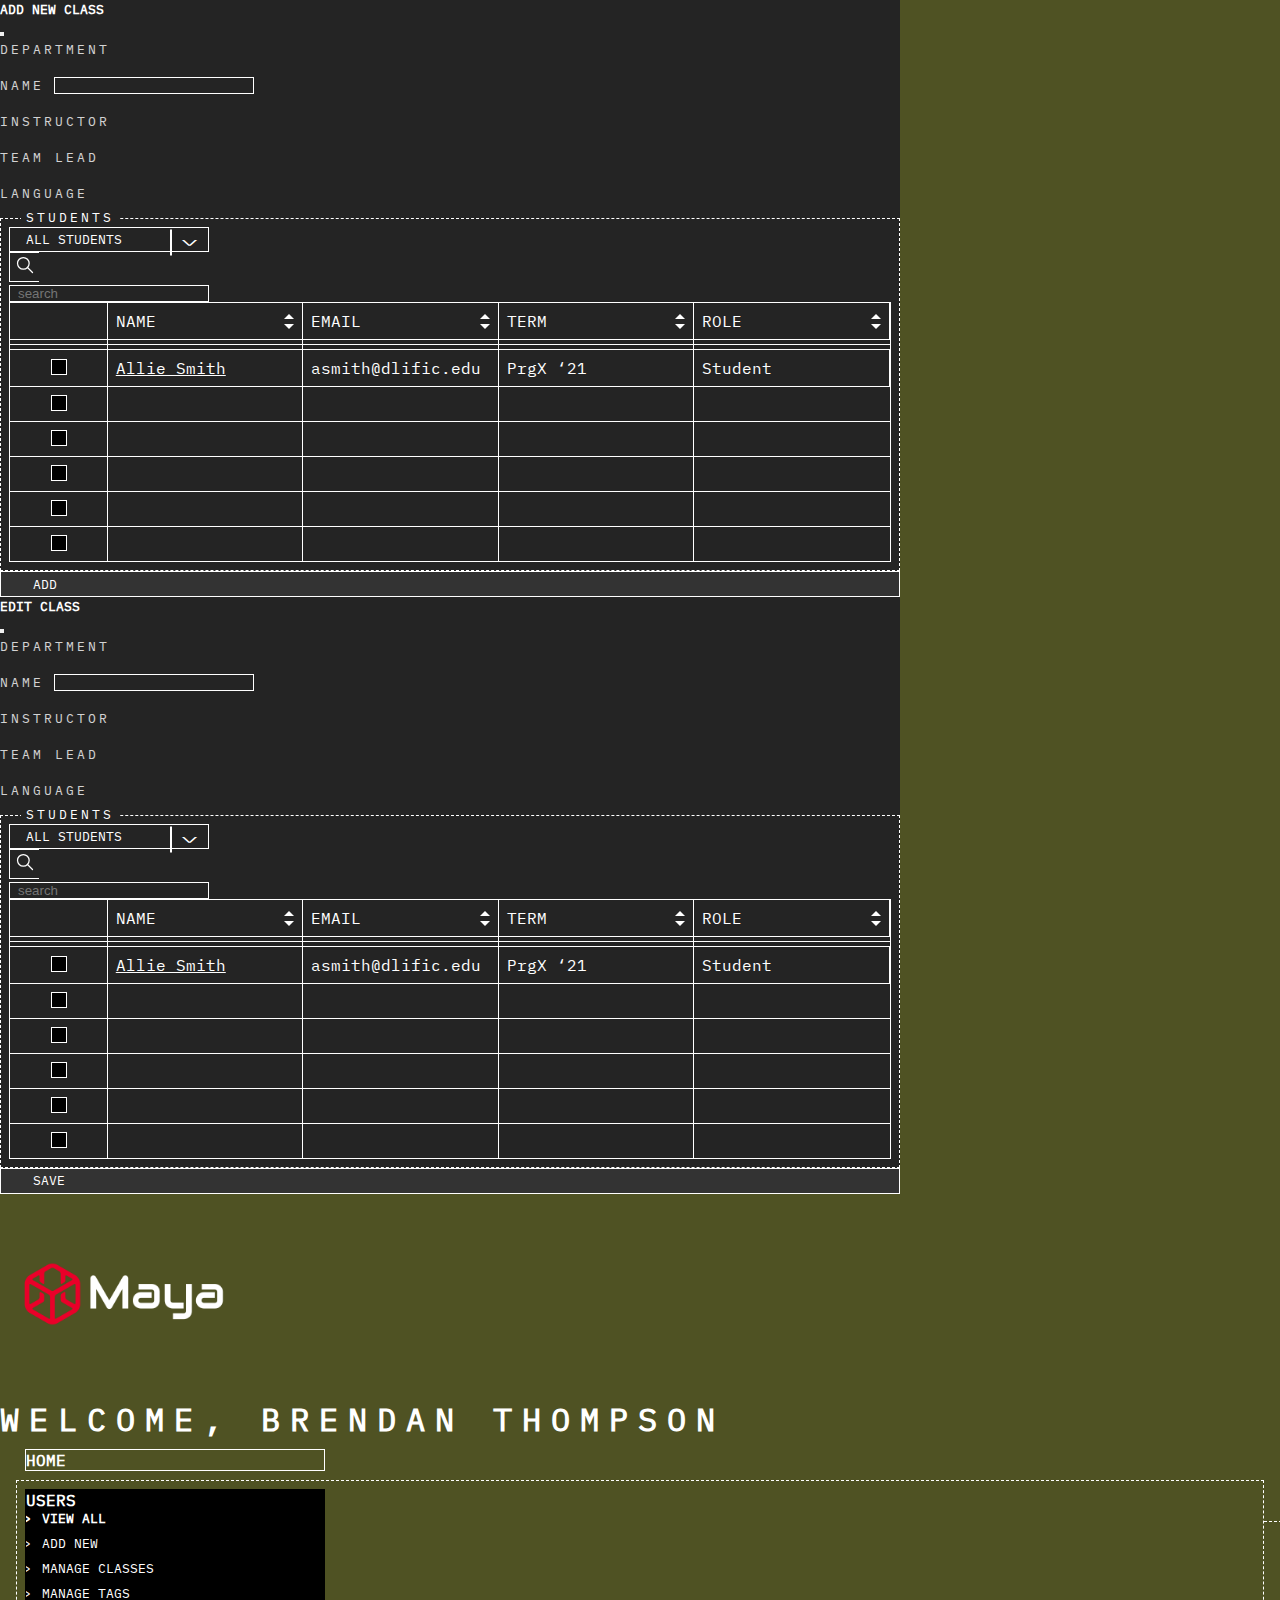
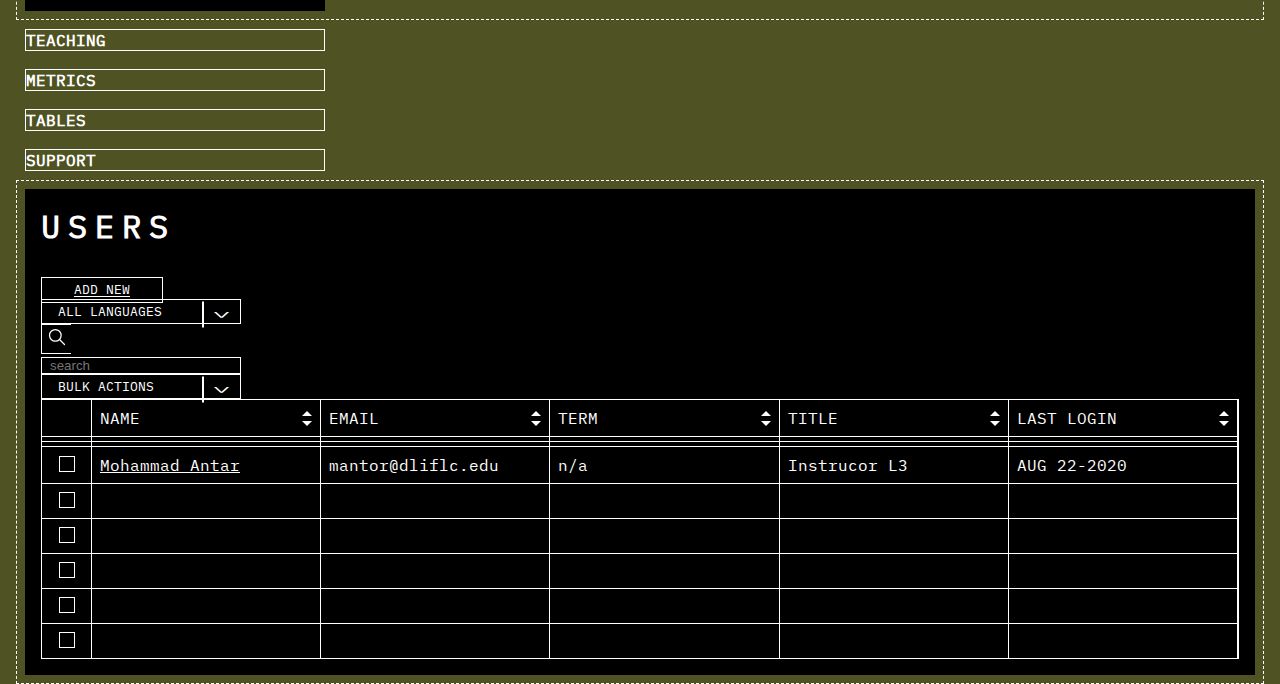
==== index.html @ 0c2c3117 "Add files via upload" ====
<!DOCTYPE html>
<html lang="en" class="h-100">
    <head>
        <meta charset="utf-8" />
        <meta name="viewport" content="width=device-width, initial-scale=1, shrink-to-fit=no" />
        <title>Jedburgh</title>

        <!-- Bootstrap CSS-->
        <link href="https://cdn.jsdelivr.net/npm/bootstrap@5.0.1/dist/css/bootstrap.min.css" rel="stylesheet" integrity="sha384-+0n0xVW2eSR5OomGNYDnhzAbDsOXxcvSN1TPprVMTNDbiYZCxYbOOl7+AMvyTG2x" crossorigin="anonymous">

        <!-- Fonts -->
        <link rel="stylesheet" href="css/fonts.css">

        <!-- Custom CSS-->
        <link href="css/main.css" rel="stylesheet" />

    </head>
    <body class="h-100">

      <!-- Add class modal -->
      <div class="modal fade" id="add-class-modal" tabindex="-1" aria-hidden="true">
         <div class="modal-dialog">
           <div class="modal-content">
             <div class="modal-header">
               <h5 class="modal-title">ADD NEW CLASS</h5>
               <button type="button" class="btn-close" data-bs-dismiss="modal" aria-label="Close"></button>
             </div>
             <div class="modal-body">
               <form>
                  <div class="d-flex form-pair">
                     <label class="label " for="department">DEPARTMENT</label>
  
                     <div class="custom-select me-3">
   
                        <select>
                           <option value="#">ALL DEPARTMENTS</option>
                           <option value="#">LINGUIST NEXT </option>
                           <option value="#">URM</option>
                           <option value="#">UMB</option>
                           <option value="#">UMC</option>
                           <option value="#">UMA</option>
                        </select>
                     </div>                     
<!-- 
                     <div id="add-department" class="btn light-btn me-3">ADD</div>

                     <input type="text" class="input hidden add-dept-input"> -->
                  </div>

                  <div class="d-flex form-pair">
                     <label class="label " for="email">NAME</label>

                     <input name="email" type="email" class="input">
                  </div>
                  <div class="d-flex form-pair">
                     <label class="label " for="email">INSTRUCTOR</label>

                     <div class="custom-select me-3">

                        <select id="languageFilter">
                           <option value="#">ALL INSTRUCTORS</option>
                           <option value="#">ALL INSTRUCTORS</option>
                           <option value="#">ALL INSTRUCTORS</option>
                        </select>
                     </div>
                  </div>
                  <div class="d-flex form-pair">
                     <label class="label " for="email">TEAM LEAD</label>

                     <div class="custom-select me-3">

                        <select id="languageFilter">
                           <option value="#">ALL TEAM LEADERS</option>
                           <option value="#">ALL TEAM LEADERS</option>
                           <option value="#">ALL TEAM LEADERS</option>
                        </select>
                     </div>
                  </div>
                  <div class="d-flex form-pair">
                     <label class="label " for="language">LANGUAGE</label>

                     <div class="custom-select me-3">

                        <select>
                           <option value="#">ARABIC M. STANDARD</option>
                           <option value="#">ARABIC EGYPTIAN</option>
                           <option value="#">ENGLISH</option>
                        </select>
                     </div>
                  </div>

               </form>

               <div class="dotted-container active">

                  <div class="dotted-name">STUDENTS</div>

                  <div class="d-flex mb-3 mt-2">

                     <div class="custom-select-secondary me-3">

                        <p class="custom-select-tag">
                           ALL STUDENTS
                        </p>
                     
                        <div class="custom-select-options">
                           
                           <div class="custom-select-option">
                              <label class="checkbox-container me-3">
                                 <input type="checkbox">
                                 <span class="checkmark"></span>
                               </label>
                     
                               <p>Airman Allie</p>
                           </div>

                           <div class="align-self-end btn btn-light-custom dropdown-btn">ADD</div>
                        </div>
                     </div>

                     <div class="search-box d-flex ms-auto">
                        <div class="search-btn">
                           <img src="assets/search.svg" alt="search icon">
                        </div>
                        <input type="text" class="input" placeholder="search">
                     </div>


                  </div>
                   <!-- Table -->
                  <div class="custom-table">

                     <!-- Table head -->
                     <div class="custom-table-row">
                        <div class="first-col table-column">

                        </div>
                        <div class="table-column">
                           <p>NAME</p>
                           <div class="d-flex flex-column">
                              <div class="sort-btn sort-btn-up"></div>
                              <div class="sort-btn sort-btn-down"></div>
                           </div>
                        </div>
                        <div class="table-column">
                           <p>EMAIL</p>
                           <div class="d-flex flex-column">
                              <div class="sort-btn sort-btn-up"></div>
                              <div class="sort-btn sort-btn-down"></div>
                           </div>
                        </div>
                        <div class="table-column">
                           <p>TERM</p>
                           <div class="d-flex flex-column">
                              <div class="sort-btn sort-btn-up"></div>
                              <div class="sort-btn sort-btn-down"></div>
                           </div>
                        </div>
                        <div class="table-column">
                           <p>ROLE</p>
                           <div class="d-flex flex-column">
                              <div class="sort-btn sort-btn-up"></div>
                              <div class="sort-btn sort-btn-down"></div>
                           </div>
                        </div>

                     </div>

                     <!-- Head & Body separator -->
                     <div class="custom-table-x-line">
                        <div class="first-col table-column">
                        </div>

                        <div class="table-column">

                        </div>
                        <div class="table-column">

                        </div>
                        <div class="table-column">

                        </div>

                     </div>

                     <div class="custom-table-x-line">
                        <div class="first-col table-column">
                        </div>
                        <div class="table-column">

                        </div>

                        <div class="table-column">

                        </div>
                        <div class="table-column">

                        </div>


                     </div>

                     <!-- Table body -->
                     <div class="custom-table-row">
                        <div class="first-col table-column">
                           <label class="checkbox-container">
                              <input type="checkbox">
                              <span class="checkmark"></span>
                            </label>
                        </div>
                        <div class="table-column">
                           <p class="row-name">
                              Allie Smith
                           </p>
                        </div>
                        <div class="table-column">
                           <p>asmith@dlific.edu</p>
                        </div>
                        <div class="table-column">
                           <p>PrgX ‘21</p>
                        </div>
                        <div class="table-column">
                           <p>Student</p>
                        </div>

                     </div>

                     <div class="custom-table-row">
                        <div class="first-col table-column">
                           <label class="checkbox-container">
                              <input type="checkbox">
                              <span class="checkmark"></span>
                            </label>
                        </div>
                        <div class="table-column">
                           <p class="row-name">

                           </p>
                        </div>

                        <div class="table-column">

                        </div>
                        <div class="table-column">

                        </div>


                     </div>

                     <div class="custom-table-row">
                        <div class="first-col table-column">
                           <label class="checkbox-container">
                              <input type="checkbox">
                              <span class="checkmark"></span>
                            </label>
                        </div>
                        <div class="table-column">
                           <p class="row-name">

                           </p>
                        </div>

                        <div class="table-column">

                        </div>
                        <div class="table-column">

                        </div>

                     </div>

                     <div class="custom-table-row">
                        <div class="first-col table-column">
                           <label class="checkbox-container">
                              <input type="checkbox">
                              <span class="checkmark"></span>
                            </label>
                        </div>
                        <div class="table-column">
                           <p class="row-name">

                           </p>
                        </div>

                        <div class="table-column">

                        </div>

                        <div class="table-column">

                        </div>

                     </div>

                     <div class="custom-table-row">
                        <div class="first-col table-column">
                           <label class="checkbox-container">
                              <input type="checkbox">
                              <span class="checkmark"></span>
                            </label>
                        </div>
                        <div class="table-column">
                           <p class="row-name">

                           </p>
                        </div>

                        <div class="table-column">

                        </div>
                        <div class="table-column">

                        </div>

                     </div>
                     <div class="custom-table-row">
                        <div class="first-col table-column">
                           <label class="checkbox-container">
                              <input type="checkbox">
                              <span class="checkmark"></span>
                            </label>
                        </div>
                        <div class="table-column">
                           <p class="row-name">

                           </p>
                        </div>

                        <div class="table-column">

                        </div>
                        <div class="table-column">

                        </div>

                     </div>

                   </div>

                   
                  </div>
                  <div data-bs-dismiss="modal" class="btn btn-light-custom mt-5">ADD</div>
             </div>
           </div>
         </div>
       </div>

      <!-- Edit class modal -->
      <div class="modal fade" id="edit-class-modal" tabindex="-1" aria-hidden="true">
         <div class="modal-dialog">
           <div class="modal-content">
             <div class="modal-header">
               <h5 class="modal-title">EDIT CLASS</h5>
               <button type="button" class="btn-close" data-bs-dismiss="modal" aria-label="Close"></button>
             </div>
             <div class="modal-body">
               <form>
                  <div class="d-flex form-pair">
                     <label class="label " for="department">DEPARTMENT</label>

                     <div class="custom-select me-3">
   
                        <select>
                           <option value="#">ALL DEPARTMENTS</option>
                           <option value="#">LINGUIST NEXT </option>
                           <option value="#">URM</option>
                           <option value="#">UMB</option>
                           <option value="#">UMC</option>
                           <option value="#">UMA</option>
                        </select>
                     </div> 
<!-- 
                     <div id="add-department" class="btn light-btn me-3">ADD</div>

                     <input type="text" class="input hidden add-dept-input"> -->
                  </div>

                  <div class="d-flex form-pair">
                     <label class="label " for="email">NAME</label>

                     <input name="email" type="email" class="input">
                  </div>
                  <div class="d-flex form-pair">
                     <label class="label " for="email">INSTRUCTOR</label>

                     <div class="custom-select me-3">

                        <select id="languageFilter">
                           <option value="#">ALL INSTRUCTORS</option>
                           <option value="#">ALL INSTRUCTORS</option>
                           <option value="#">ALL INSTRUCTORS</option>
                        </select>
                     </div>
                  </div>
                  <div class="d-flex form-pair">
                     <label class="label " for="email">TEAM LEAD</label>

                     <div class="custom-select me-3">

                        <select id="languageFilter">
                           <option value="#">ALL TEAM LEADERS</option>
                           <option value="#">ALL TEAM LEADERS</option>
                           <option value="#">ALL TEAM LEADERS</option>
                        </select>
                     </div>
                  </div>

                  <div class="d-flex form-pair">
                     <label class="label " for="language">LANGUAGE</label>

                     <div class="custom-select me-3">

                        <select>
                           <option value="#">ARABIC M. STANDARD</option>
                           <option value="#">ARABIC EGYPTIAN</option>
                           <option value="#">ENGLISH</option>
                        </select>
                     </div>
                  </div>

               </form>

               <div class="dotted-container active">

                  <div class="dotted-name">STUDENTS</div>

                  <div class="d-flex mb-3 mt-2">

                     <div class="custom-select-secondary me-3">

                        <p class="custom-select-tag">
                           ALL STUDENTS
                        </p>
                     
                        <div class="custom-select-options">
                           
                           <div class="custom-select-option">
                              <label class="checkbox-container me-3">
                                 <input type="checkbox">
                                 <span class="checkmark"></span>
                               </label>
                     
                               <p>Airman Allie</p>
                           </div>

                           <div  class="align-self-end dropdown-btn btn btn-light-custom">ADD</div>
                        </div>
                     </div>

                     <div class="search-box d-flex ms-auto">
                        <div class="search-btn">
                           <img src="assets/search.svg" alt="search icon">
                        </div>
                        <input type="text" class="input" placeholder="search">
                     </div>


                  </div>
                   <!-- Table -->
                  <div class="custom-table">

                     <!-- Table head -->
                     <div class="custom-table-row">
                        <div class="first-col table-column">

                        </div>
                        <div class="table-column">
                           <p>NAME</p>
                           <div class="d-flex flex-column">
                              <div class="sort-btn sort-btn-up"></div>
                              <div class="sort-btn sort-btn-down"></div>
                           </div>
                        </div>
                        <div class="table-column">
                           <p>EMAIL</p>
                           <div class="d-flex flex-column">
                              <div class="sort-btn sort-btn-up"></div>
                              <div class="sort-btn sort-btn-down"></div>
                           </div>
                        </div>
                        <div class="table-column">
                           <p>TERM</p>
                           <div class="d-flex flex-column">
                              <div class="sort-btn sort-btn-up"></div>
                              <div class="sort-btn sort-btn-down"></div>
                           </div>
                        </div>
                        <div class="table-column">
                           <p>ROLE</p>
                           <div class="d-flex flex-column">
                              <div class="sort-btn sort-btn-up"></div>
                              <div class="sort-btn sort-btn-down"></div>
                           </div>
                        </div>

                     </div>

                     <!-- Head & Body separator -->
                     <div class="custom-table-x-line">
                        <div class="first-col table-column">
                        </div>

                        <div class="table-column">

                        </div>
                        <div class="table-column">

                        </div>
                        <div class="table-column">

                        </div>

                     </div>

                     <div class="custom-table-x-line">
                        <div class="first-col table-column">
                        </div>
                        <div class="table-column">

                        </div>

                        <div class="table-column">

                        </div>
                        <div class="table-column">

                        </div>


                     </div>

                     <!-- Table body -->
                     <div class="custom-table-row">
                        <div class="first-col table-column">
                           <label class="checkbox-container">
                              <input type="checkbox">
                              <span class="checkmark"></span>
                            </label>
                        </div>
                        <div class="table-column">
                           <p class="row-name">
                              Allie Smith
                           </p>
                        </div>
                        <div class="table-column">
                           <p>asmith@dlific.edu</p>
                        </div>
                        <div class="table-column">
                           <p>PrgX ‘21</p>
                        </div>
                        <div class="table-column">
                           <p>Student</p>
                        </div>

                     </div>

                     <div class="custom-table-row">
                        <div class="first-col table-column">
                           <label class="checkbox-container">
                              <input type="checkbox">
                              <span class="checkmark"></span>
                            </label>
                        </div>
                        <div class="table-column">
                           <p class="row-name">

                           </p>
                        </div>

                        <div class="table-column">

                        </div>
                        <div class="table-column">

                        </div>


                     </div>

                     <div class="custom-table-row">
                        <div class="first-col table-column">
                           <label class="checkbox-container">
                              <input type="checkbox">
                              <span class="checkmark"></span>
                            </label>
                        </div>
                        <div class="table-column">
                           <p class="row-name">

                           </p>
                        </div>

                        <div class="table-column">

                        </div>
                        <div class="table-column">

                        </div>

                     </div>

                     <div class="custom-table-row">
                        <div class="first-col table-column">
                           <label class="checkbox-container">
                              <input type="checkbox">
                              <span class="checkmark"></span>
                            </label>
                        </div>
                        <div class="table-column">
                           <p class="row-name">

                           </p>
                        </div>

                        <div class="table-column">

                        </div>

                        <div class="table-column">

                        </div>

                     </div>

                     <div class="custom-table-row">
                        <div class="first-col table-column">
                           <label class="checkbox-container">
                              <input type="checkbox">
                              <span class="checkmark"></span>
                            </label>
                        </div>
                        <div class="table-column">
                           <p class="row-name">

                           </p>
                        </div>

                        <div class="table-column">

                        </div>
                        <div class="table-column">

                        </div>

                     </div>
                     <div class="custom-table-row">
                        <div class="first-col table-column">
                           <label class="checkbox-container">
                              <input type="checkbox">
                              <span class="checkmark"></span>
                            </label>
                        </div>
                        <div class="table-column">
                           <p class="row-name">

                           </p>
                        </div>

                        <div class="table-column">

                        </div>
                        <div class="table-column">

                        </div>

                     </div>

                   </div>
                   
                  </div>
                  <div data-bs-dismiss="modal" class="btn btn-light-custom mt-5">SAVE</div>

             </div>
           </div>
         </div>
       </div>

       <div class="page-head d-flex">
          <div class="head-logo  me-5 d-flex align-items-center justify-content-center">
             <img src="assets/img/FullColor_TransparentBg_1280x1024_72dpi 3.png" alt="Maya Jedburgh" class="logo">
          </div>

          <div class="head-header ms-4 d-flex align-items-center justify-content-center">
             <h1>WELCOME, <span class="user-name">BRENDAN THOMPSON</span></h1>
          </div>
       </div>

       <div class="nv-container h-100">

          <div class="d-flex h-100">

              <!-- Sidebar-->
              <div class="h-100 me-5">

                  <div class="list-group list-group-flush">

                    <!-- Singular Tab -->
                    <div class="dotted-container">

                     <div class="dotted-line"></div>

                       <div class="main-nav-item p-2">

                          <h2 class="main-nav-tag">HOME</h2>

                           <ul class="tab-options">

                           </ul>
                       </div>

                    </div>

                    <div class="dotted-container active">

                     <div class="dotted-line"></div>

                       <div id="users-toggler" class="main-nav-item p-2">

                          <h2 class="main-nav-tag">USERS</h2>

                           <ul class="tab-options">
                              <li id="view-users-toggler" class="tab-option active">VIEW ALL</li>
                              <li id="add-user-toggler" class="tab-option">ADD NEW</li>
                              <li id="manage-classes-toggler" class="tab-option">MANAGE CLASSES</li>
                              <li id="manage-tags-toggler" class="tab-option">MANAGE TAGS</li>
                           </ul>
                       </div>

                    </div>

                    <div class="dotted-container">

                       <div class="dotted-line"></div>


                       <div id="teaching-toggler" class="main-nav-item p-2">

                          <h2  class="main-nav-tag">TEACHING</h2>

                           <ul class="tab-options">
                              <li class="tab-option">MAYA LINGO</li>

                           </ul>
                       </div>
                    </div>

                    <div class="dotted-container">

                       <div class="dotted-line"></div>


                       <div class="main-nav-item p-2">

                          <h2 class="main-nav-tag">METRICS</h2>

                           <ul class="tab-options">

                           </ul>
                       </div>
                    </div>

                    <div class="dotted-container">

                       <div class="dotted-line"></div>


                       <div class="main-nav-item p-2">

                          <h2 class="main-nav-tag">TABLES</h2>

                           <ul class="tab-options">

                           </ul>
                       </div>
                    </div>

                    <div class="dotted-container">

                       <div class="dotted-line"></div>


                       <div class="main-nav-item p-2">

                          <h2 class="main-nav-tag">SUPPORT</h2>

                           <ul class="tab-options">

                           </ul>
                       </div>
                    </div>
                  </div>
              </div>

              <!-- Page content wrapper-->
              <div class="page-content-wrapper">

                  <!-- USERS TAB -->
                    <div class="main-content" id="users">

                     <!-- View users tab -->
                     <div class="dotted-content-container users-secondary" id="view-users">
                        
                        <div class="secondary-tab" >

                           <h1 class="main-header">USERS</h1>

                           <a id="add-user-btn" href="#" class="btn mb-3">ADD NEW</a>

                           <!-- Filters -->
                           <div class="d-flex mb-3">

                              <!-- Language filter -->
                              <div class="custom-select-secondary me-3">
                                 <p class="custom-select-tag">
                                    ALL LANGUAGES
                                 </p>

                                 <div class="custom-select-options">

                                    <div class="custom-select-option">
                                       <label class="checkbox-container me-3">
                                          <input type="checkbox">
                                          <span class="checkmark"></span>
                                        </label>

                                        <p>ARABIC MODERN STANDARD</p>
                                    </div>
                                    <div class="custom-select-option">
                                       <label class="checkbox-container me-3">
                                          <input type="checkbox">
                                          <span class="checkmark"></span>
                                        </label>

                                        <p>ARABIC EGYPTIAN</p>
                                    </div>
                                    <div class="custom-select-option">
                                       <label class="checkbox-container me-3">
                                          <input type="checkbox">
                                          <span class="checkmark"></span>
                                        </label>

                                        <p>ENGLISH</p>
                                    </div>
                                 </div>
                              </div>

                              <!-- Term filter -->
                              <div class="custom-select me-3">
   
                                 <select>
                                    <option value="#">ALL TERMS</option>
                                    <option value="1.21">1.21</option>
                                    <option value="2.21">2.21</option>
                                    <option value="3.21">3.21</option>
                                    <option value="4.21">4.21</option>
                                    <option value="1.22">1.22</option>
                                 </select>
                              </div>

                              <div class="search-box d-flex ms-auto">
                                 <div class="search-btn">
                                    <img src="assets/search.svg" alt="search icon">
                                 </div>
                                 <input type="text" class="input" placeholder="search">
                              </div>
                           </div>

                           <!-- Bulk actions -->
                           <div class="custom-select-secondary mb-3">
                              <p class="custom-select-tag">
                                 BULK ACTIONS
                              </p>
                           
                              <div class="custom-select-options">
                                 
                                 <div class="custom-select-option">
                                    <label class="checkbox-container me-3">
                                       <input type="checkbox">
                                       <span class="checkmark"></span>
                                     </label>
                           
                                     <p>CHECK ALL</p>
                                 </div>

                                 <div class="custom-select-option">
                                    <label class="checkbox-container me-3">
                                       <input type="checkbox">
                                       <span class="checkmark"></span>
                                     </label>
                           
                                     <p>CLEAR ALL</p>
                                 </div>
                              </div>
                           </div>

                            <!-- Table -->
                            <div class="custom-table">

                              <!-- Table head -->
                              <div class="custom-table-row">
                                 <div class="first-col table-column">

                                 </div>
                                 <div class="table-column">
                                    <p>NAME</p>
                                    <div class="d-flex flex-column">
                                       <div class="sort-btn sort-btn-up"></div>
                                       <div class="sort-btn sort-btn-down"></div>
                                    </div>
                                 </div>
                                 <div class="table-column">
                                    <p>EMAIL</p>
                                    <div class="d-flex flex-column">
                                       <div class="sort-btn sort-btn-up"></div>
                                       <div class="sort-btn sort-btn-down"></div>
                                    </div>
                                 </div>
                                 <div class="table-column">
                                    <p>TERM</p>
                                    <div class="d-flex flex-column">
                                       <div class="sort-btn sort-btn-up"></div>
                                       <div class="sort-btn sort-btn-down"></div>
                                    </div>
                                 </div>
                                 <div class="table-column">
                                    <p>TITLE</p>
                                    <div class="d-flex flex-column">
                                       <div class="sort-btn sort-btn-up"></div>
                                       <div class="sort-btn sort-btn-down"></div>
                                    </div>
                                 </div>
                                 <div class="table-column">
                                    <p>LAST LOGIN</p>
                                    <div class="d-flex flex-column">
                                       <div class="sort-btn sort-btn-up"></div>
                                       <div class="sort-btn sort-btn-down"></div>
                                    </div>
                                 </div>

                              </div>

                              <!-- Head & Body separator -->
                              <div class="custom-table-x-line">
                                 <div class="first-col table-column">
                                 </div>
                                 <div class="table-column">

                                 </div>
                                 <div class="table-column">

                                 </div>
                                 <div class="table-column">

                                 </div>
                                 <div class="table-column">

                                 </div>
                                 <div class="table-column">

                                 </div>

                              </div>

                              <div class="custom-table-x-line">
                                 <div class="first-col table-column">
                                 </div>
                                 <div class="table-column">

                                 </div>
                                 <div class="table-column">

                                 </div>
                                 <div class="table-column">

                                 </div>
                                 <div class="table-column">

                                 </div>
                                 <div class="table-column">

                                 </div>

                              </div>

                              <div class="table-body">

                              </div>
                              <!-- Table body -->
                              <div class="custom-table-row">
                                 <div class="first-col table-column">
                                    <label class="checkbox-container">
                                       <input type="checkbox">
                                       <span class="checkmark"></span>
                                     </label>
                                 </div>
                                 <div class="table-column">
                                    <p class="row-name edit-user">
                                       Mohammad Antar
                                    </p>
                                 </div>
                                 <div class="table-column">
                                    <p>mantor@dliflc.edu</p>
                                 </div>
                                 <div class="table-column">
                                    <p>n/a</p>
                                 </div>
                                 <div class="table-column">
                                    <p>Instrucor L3</p>
                                 </div>
                                 <div class="table-column">
                                    <p>AUG 22-2020</p>
                                 </div>

                              </div>

                              <div class="custom-table-row">
                                 <div class="first-col table-column">
                                    <label class="checkbox-container">
                                       <input type="checkbox">
                                       <span class="checkmark"></span>
                                     </label>
                                 </div>
                                 <div class="table-column">
                                    <p class="row-name">

                                    </p>
                                 </div>
                                 <div class="table-column">

                                 </div>
                                 <div class="table-column">

                                 </div>
                                 <div class="table-column">

                                 </div>
                                 <div class="table-column">

                                 </div>

                              </div>
                              <div class="custom-table-row">
                                 <div class="first-col table-column">
                                    <label class="checkbox-container">
                                       <input type="checkbox">
                                       <span class="checkmark"></span>
                                     </label>
                                 </div>
                                 <div class="table-column">
                                    <p class="row-name">

                                    </p>
                                 </div>
                                 <div class="table-column">

                                 </div>
                                 <div class="table-column">

                                 </div>
                                 <div class="table-column">

                                 </div>
                                 <div class="table-column">

                                 </div>

                              </div>
                              <div class="custom-table-row">
                                 <div class="first-col table-column">
                                    <label class="checkbox-container">
                                       <input type="checkbox">
                                       <span class="checkmark"></span>
                                     </label>
                                 </div>
                                 <div class="table-column">
                                    <p class="row-name">

                                    </p>
                                 </div>
                                 <div class="table-column">

                                 </div>
                                 <div class="table-column">

                                 </div>
                                 <div class="table-column">

                                 </div>
                                 <div class="table-column">

                                 </div>

                              </div>
                              <div class="custom-table-row">
                                 <div class="first-col table-column">
                                    <label class="checkbox-container">
                                       <input type="checkbox">
                                       <span class="checkmark"></span>
                                     </label>
                                 </div>
                                 <div class="table-column">
                                    <p class="row-name">

                                    </p>
                                 </div>
                                 <div class="table-column">

                                 </div>
                                 <div class="table-column">

                                 </div>
                                 <div class="table-column">

                                 </div>
                                 <div class="table-column">

                                 </div>

                              </div>
                              <div class="custom-table-row">
                                 <div class="first-col table-column">
                                    <label class="checkbox-container">
                                       <input type="checkbox">
                                       <span class="checkmark"></span>
                                     </label>
                                 </div>
                                 <div class="table-column">
                                    <p class="row-name">

                                    </p>
                                 </div>
                                 <div class="table-column">

                                 </div>
                                 <div class="table-column">

                                 </div>
                                 <div class="table-column">

                                 </div>
                                 <div class="table-column">

                                 </div>

                              </div>

                            </div>
                        </div>
                     </div>

                     <!-- Manage classes tab -->
                     <div class="dotted-content-container users-secondary" id="manage-classes">
                        
                        <div class="secondary-tab" >

                           <h1 class="main-header">MANAGE CLASSES</h1>

                           <a href="#" class="btn mb-3" data-bs-toggle="modal" data-bs-target="#add-class-modal">ADD NEW</a>

                           <!-- Filters -->
                           <div class="d-flex mb-3">

                              <!-- Department filter -->
                              <div class="custom-select me-3">
   
                                 <select>
                                    <option value="#">ALL DEPARTMENTS</option>
                                    <option value="#">LINGUIST NEXT </option>
                                    <option value="#">URM</option>
                                    <option value="#">UMB</option>
                                    <option value="#">UMC</option>
                                    <option value="#">UMA</option>
                                 </select>
                              </div>

                              <!-- Term filter -->
                              <div class="custom-select me-3">
   
                                 <select>
                                    <option value="#">ALL TERMS</option>
                                    <option value="1.21">1.21</option>
                                    <option value="2.21">2.21</option>
                                    <option value="3.21">3.21</option>
                                    <option value="4.21">4.21</option>
                                    <option value="1.22">1.22</option>
                                 </select>
                              </div>

                           <!-- Search box -->
                              <div class="search-box d-flex ms-auto">
                                 <div class="search-btn">
                                    <img src="assets/search.svg" alt="search icon">
                                 </div>
                                 <input type="text" class="input" placeholder="search">
                              </div>
                           </div>

                           <!-- Bulk actions -->
                           <div class="custom-select-secondary mb-3">
                              <p class="custom-select-tag">
                                 BULK ACTIONS
                              </p>
                           
                              <div class="custom-select-options">
                                 
                                 <div class="custom-select-option">
                                    <label class="checkbox-container me-3">
                                       <input type="checkbox">
                                       <span class="checkmark"></span>
                                     </label>
                           
                                     <p>CHECK ALL</p>
                                 </div>

                                 <div class="custom-select-option">
                                    <label class="checkbox-container me-3">
                                       <input type="checkbox">
                                       <span class="checkmark"></span>
                                     </label>
                           
                                     <p>CLEAR ALL</p>
                                 </div>
                              </div>
                           </div>

                            <!-- Table -->
                            <div class="custom-table">

                              <!-- Table head -->
                              <div class="custom-table-row">
                                 <div class="first-col table-column">

                                 </div>
                                 <div class="table-column">
                                    <p>NAME</p>
                                    <div class="d-flex flex-column">
                                       <div class="sort-btn sort-btn-up"></div>
                                       <div class="sort-btn sort-btn-down"></div>
                                    </div>
                                 </div>
                                 <div class="table-column">
                                    <p>LANGUAGE</p>
                                    <div class="d-flex flex-column">
                                       <div class="sort-btn sort-btn-up"></div>
                                       <div class="sort-btn sort-btn-down"></div>
                                    </div>
                                 </div>
                                 <div class="table-column">
                                    <p>TERM</p>
                                    <div class="d-flex flex-column">
                                       <div class="sort-btn sort-btn-up"></div>
                                       <div class="sort-btn sort-btn-down"></div>
                                    </div>
                                 </div>
                                 <div class="table-column">
                                    <p>INSTRUCTOR</p>
                                    <div class="d-flex flex-column">
                                       <div class="sort-btn sort-btn-up"></div>
                                       <div class="sort-btn sort-btn-down"></div>
                                    </div>
                                 </div>
                                 <div class="table-column">
                                    <p>STUDENTS</p>
                                    <div class="d-flex flex-column">
                                       <div class="sort-btn sort-btn-up"></div>
                                       <div class="sort-btn sort-btn-down"></div>
                                    </div>
                                 </div>

                              </div>

                              <!-- Head & Body separator -->
                              <div class="custom-table-x-line">
                                 <div class="first-col table-column">
                                 </div>
                                 <div class="table-column">

                                 </div>
                                 <div class="table-column">

                                 </div>
                                 <div class="table-column">

                                 </div>
                                 <div class="table-column">

                                 </div>
                                 <div class="table-column">

                                 </div>

                              </div>

                              <div class="custom-table-x-line">
                                 <div class="first-col table-column">
                                 </div>
                                 <div class="table-column">

                                 </div>
                                 <div class="table-column">

                                 </div>
                                 <div class="table-column">

                                 </div>
                                 <div class="table-column">

                                 </div>
                                 <div class="table-column">

                                 </div>

                              </div>

                              <!-- Table body -->
                              <div class="table-body">

                                 <div class="custom-table-row">
                                    <div class="first-col table-column">
                                       <label class="checkbox-container">
                                          <input type="checkbox">
                                          <span class="checkmark"></span>
                                        </label>
                                    </div>
                                    <div class="table-column">
                                       <p data-bs-toggle="modal" data-bs-target="#edit-class-modal" class="edit-class">
                                          Egytian Arabic S3
                                       </p>
                                    </div>
                                    <div class="table-column">
                                       <p>Arabic</p>
                                    </div>
                                    <div class="table-column">
                                       <p>Cohort Z ‘21</p>
                                    </div>
                                    <div class="table-column">
                                       <p>Mohammed Atar</p>
                                    </div>
                                    <div class="table-column">
                                       <p>6</p>
                                    </div>
   
                                 </div>

                              </div>

                            </div>
                        </div>
                     </div>

                     <!-- Add User tab -->
                     <div class="dotted-content-container users-secondary short-tab" id="add-user">
                        
                        <div class="secondary-tab" >

                           <h1 class="main-header">ADD NEW USER</h1>

                           <form>

                              <!-- Email -->
                              <div class="d-flex form-pair">
                                 <label class="label " for="email">EMAIL</label>

                                 <input name="email" type="email" class="input">
                              </div>

                              <!-- First name -->
                              <div class="d-flex form-pair">
                                 <label class="label " for="name">FIRST NAME</label>

                                 <input name="name" type="text" class="input">
                              </div>

                              <!-- Last name -->
                              <div class="d-flex form-pair">
                                 <label class="label " for="lName">LAST NAME</label>

                                 <input name="lName" type="email" class="input">
                              </div>

                              <!-- Photo -->
                              <div class="d-flex form-pair">
                                 <label class="label " for="photo">PHOTO</label>

                                 <div class="img-input d-flex justify-content-center align-items-center">
                                    <!-- <div class="user-photo me-3">
                                       <svg xmlns="http://www.w3.org/2000/svg" class="icon icon-tabler icon-tabler-x" width="70" height="70" viewBox="0 0 24 24" stroke-width="1.5" stroke="#ffffff" fill="none" stroke-linecap="round" stroke-linejoin="round">
                                          <path stroke="none" d="M0 0h24v24H0z" fill="none"/>
                                          <line x1="18" y1="6" x2="6" y2="18" />
                                          <line x1="6" y1="6" x2="18" y2="18" />
                                        </svg>
                                    </div> -->

                                    <input class="edit-img" type="file" id="img" name="img" accept="image/*">

                                 </div>
                              </div>

                              <!-- Role -->
                              <div class="d-flex form-pair">
                                 <label class="label ">ROLE</label>

                                 <div class="custom-select">

                                    <select>
                                       <option value="student">ROLE</option>
                                       <option value="student">STUDENT</option>
                                       <option value="instructor">INSTRUCTOR</option>
                                       <option value="team-leader">TEAM LEADER</option>
                                    </select>
                                 </div>
                              </div>

                              <!-- Password -->
                              <div class="d-flex form-pair">
                                 <label class="label" for="password">PASSWORD</label>

                                 <input name="password" type="text" class="input hidden me-3">
                                 <div class="btn show-btn">SHOW</div>
                              </div>

                              <!-- Term -->
                              <div class="d-flex form-pair">
                                 <label class="label " >TERM</label>

                                 <div class="custom-select me-3">
   
                                    <select>
                                       <option value="#">ALL TERMS</option>
                                       <option value="1.21">1.21</option>
                                       <option value="2.21">2.21</option>
                                       <option value="3.21">3.21</option>
                                       <option value="4.21">4.21</option>
                                       <option value="1.22">1.22</option>
                                    </select>
                                 </div>
                              </div>

                              <!-- Class -->
                              <div class="d-flex form-pair">
                                 <label class="label " >CLASS</label>

                                 <div class="custom-select">

                                    <select>
                                       <option value="all-classes">ALL CLASSES</option>
                                       <option value="all-classes">CLASS A</option>

                                    </select>
                                 </div>
                              </div>

                              <!-- Notify -->
                              <div class="d-flex form-pair align-items-center">
                                 <label class="label " >NOTIFY</label>

                                 <label class="checkbox-container me-3">
                                    <input checked type="checkbox">
                                    <span class="checkmark mt-1"></span>
                                  </label>

                                  <p class="text-muted pt-2">SEND EMAIL WITH LOGIN CREDENTIALS</p>
                              </div>

                              <div class="view-user-link btn btn-light-custom mt-5">ADD</div>
                           </form>

                        </div>
                     </div>

                     <!-- Edit User tab -->
                     <div class="dotted-content-container users-secondary short-tab" id="edit-user">
                        
                        <div class="secondary-tab" >

                           <h1 class="main-header">EDIT MOHAMMED ATAR</h1>

                           <form>

                              <!-- Email -->
                              <div class="d-flex form-pair">
                                 <label class="label " for="email">EMAIL</label>

                                 <input name="email" type="email" class="input">
                              </div>

                              <!-- First name -->
                              <div class="d-flex form-pair">
                                 <label class="label " for="name">FIRST NAME</label>

                                 <input name="name" type="text" class="input">
                              </div>

                              <!-- Last name -->
                              <div class="d-flex form-pair">
                                 <label class="label " for="lName">LAST NAME</label>

                                 <input name="lName" type="email" class="input">
                              </div>
                              
                              <!-- Photo -->
                              <div class="d-flex form-pair">
                                 <label class="label " for="photo">PHOTO</label>

                                 <div class="img-input d-flex justify-content-center align-items-center">
                                    <!-- <div class="user-photo me-3">
                                       <svg xmlns="http://www.w3.org/2000/svg" class="icon icon-tabler icon-tabler-x" width="70" height="70" viewBox="0 0 24 24" stroke-width="1.5" stroke="#ffffff" fill="none" stroke-linecap="round" stroke-linejoin="round">
                                          <path stroke="none" d="M0 0h24v24H0z" fill="none"/>
                                          <line x1="18" y1="6" x2="6" y2="18" />
                                          <line x1="6" y1="6" x2="18" y2="18" />
                                        </svg>
                                    </div> -->

                                    <input class="edit-img" type="file" id="img" name="img" accept="image/*">

                                 </div>
                              </div>

                              <!-- Role -->
                              <div class="d-flex form-pair">
                                 <label class="label ">ROLE</label>

                                 <div class="custom-select">

                                    <select>
                                       <option value="student">ROLE</option>
                                       <option value="student">STUDENT</option>
                                       <option value="instructor">INSTRUCTOR</option>
                                       <option value="team-leader">TEAM LEADER</option>
                                    </select>
                                 </div>
                              </div>

                              <!-- Password -->
                              <div class="d-flex form-pair">
                                 <label class="label" for="password">PASSWORD</label>

                                 <input name="password" type="text" class="input hidden me-3">
                                 <div class="btn show-btn">SHOW</div>
                              </div>

                              <!-- Term -->
                              <div class="d-flex form-pair">
                                 <label class="label " >TERM</label>

                                 <div class="custom-select me-3">
   
                                    <select>
                                       <option value="#">ALL TERMS</option>
                                       <option value="1.21">1.21</option>
                                       <option value="2.21">2.21</option>
                                       <option value="3.21">3.21</option>
                                       <option value="4.21">4.21</option>
                                       <option value="1.22">1.22</option>
                                    </select>
                                 </div>
                              </div>

                              <!-- Class -->
                              <div class="d-flex form-pair">
                                 <label class="label " >CLASS</label>

                                 <div class="custom-select">

                                    <select>
                                       <option value="all-classes">ALL CLASSES</option>
                                       <option value="all-classes">CLASS A</option>

                                    </select>
                                 </div>
                              </div>

                              <!-- Notify -->
                              <div class="d-flex form-pair align-items-center">
                                 <label class="label " >NOTIFY</label>

                                 <label class="checkbox-container me-3">
                                    <input checked type="checkbox">
                                    <span class="checkmark mt-1"></span>
                                  </label>

                                  <p class="text-muted pt-2">SEND EMAIL WITH LOGIN CREDENTIALS</p>
                              </div>

                              <div class=" view-user-link btn btn-light-custom mt-5">SAVE</div>
                           </form>

                        </div>
                     </div>

                 </div>

                 <!-- TEACHING TAB -->
                 <div class="main-content" id="teaching">

                    <div class="dotted-content-container teaching-secondary" id="teaching-sub-tab" >

                     <div class="secondary-tab dynamic-tab" >

                        <h1 class="main-header">MAYA LINGO</h1>

                        <!-- Filters -->
                        <div class="d-flex mb-3">

                           <!-- Class filter -->
                           <div class="custom-select-secondary me-3">
                              <p class="custom-select-tag">
                                 ALL CLASSES
                              </p>
                           
                              <div class="custom-select-options">
                                 
                                 <div class="custom-select-option">
                                    <label class="checkbox-container me-3">
                                       <input type="checkbox">
                                       <span class="checkmark"></span>
                                     </label>
                           
                                     <p>CLASS A</p>
                                 </div>

                                 <div class="custom-select-option">
                                    <label class="checkbox-container me-3">
                                       <input type="checkbox">
                                       <span class="checkmark"></span>
                                     </label>
                           
                                     <p>CLASS B</p>
                                 </div>

                                 <div class="custom-select-option">
                                    <label class="checkbox-container me-3">
                                       <input type="checkbox">
                                       <span class="checkmark"></span>
                                     </label>
                           
                                     <p>CLASS C</p>
                                 </div>
                              </div>
                           </div>

                           <!-- Student filter -->
                           <div class="custom-select-secondary me-3">
                              <p class="custom-select-tag">
                                 ALL STUDENTS
                              </p>
                           
                              <div class="custom-select-options">
                                 
                                 <div class="custom-select-option">
                                    <label class="checkbox-container me-3">
                                       <input type="checkbox">
                                       <span class="checkmark"></span>
                                     </label>
                           
                                     <p>ALLIE SMITH</p>
                                 </div>
                              </div>
                           </div>

                           <div class="search-box d-flex ms-auto">
                              <div class="search-btn">
                                 <img src="assets/search.svg" alt="search icon">
                              </div>
                              <input type="text" class="input" placeholder="search">
                           </div>
                        </div>

                        <!-- Checkbox filters -->
                        <div class="d-flex">
                           <div class="d-flex align-items-center me-3">
                              <label class="checkbox-container me-2">
                                 <input type="checkbox">
                                 <span class="checkmark"></span>
                               </label>

                               <p class="text-muted">LISTENING</p>
                           </div>
                           <div class="d-flex align-items-center me-3">
                              <label class="checkbox-container me-2">
                                 <input type="checkbox">
                                 <span class="checkmark"></span>
                               </label>

                               <p class="text-muted">READING</p>
                           </div>
                           <div class="d-flex align-items-center">
                              <label class="checkbox-container me-2">
                                 <input type="checkbox">
                                 <span class="checkmark"></span>
                               </label>

                               <p class="text-muted">VOCAB</p>
                           </div>
                        </div>

                        <!-- Secondary heading -->
                        <h2 class="secondary-header"><span class="fw-bold">VIEW:</span> <span class="student-count">12</span> Students across <span class="class-count">three</span> classes</h2>

                        <!-- Tables -->
                        <div class="table-secondary" id="listening">

                           <!-- Tale name -->
                           <h3 class="table-secondary-tag">
                              LISTENING 
                           </h3>

                           <!-- Table head -->
                           <div class="table-secondary-head table-secondary-row">

                              <div class="table-secondary-first">
                                 STUDENT
                              </div>

                              <div class="d-flex flex-column table-secondary-cell">
                                 <div>0+</div>
                                 <div class="d-flex split-head-bottom">
                                    <div class="table-head-divider fw-bold">
                                       N
                                    </div>
                                    <div class="table-head-divider ">
                                       %
                                    </div>
                                 </div>
                              </div>

                              <div class="d-flex flex-column table-secondary-cell">
                                 <div>1</div>
                                 <div class="d-flex split-head-bottom">
                                    <div class="table-head-divider fw-bold">
                                       N
                                    </div>
                                    <div class="table-head-divider ">
                                       %
                                    </div>
                                 </div>
                              </div>

                              <div class="d-flex flex-column table-secondary-cell">
                                 <div>1+</div>
                                 <div class="d-flex split-head-bottom">
                                    <div class="table-head-divider fw-bold">
                                       N
                                    </div>
                                    <div class="table-head-divider ">
                                       %
                                    </div>
                                 </div>
                              </div>

                              <div class="d-flex flex-column table-secondary-cell">
                                 <div>2</div>
                                 <div class="d-flex split-head-bottom">
                                    <div class="table-head-divider fw-bold">
                                       N
                                    </div>
                                    <div class="table-head-divider ">
                                       %
                                    </div>
                                 </div>
                              </div>

                              <div class="d-flex flex-column table-secondary-cell">
                                 <div>2+</div>
                                 <div class="d-flex split-head-bottom">
                                    <div class="table-head-divider fw-bold">
                                       N
                                    </div>
                                    <div class="table-head-divider ">
                                       %
                                    </div>
                                 </div>
                              </div>

                              <div class="d-flex flex-column table-secondary-cell">
                                 <div>3</div>
                                 <div class="d-flex split-head-bottom">
                                    <div class="table-head-divider fw-bold">
                                       N
                                    </div>
                                    <div class="table-head-divider ">
                                       %
                                    </div>
                                 </div>
                              </div>

                              <div class="d-flex flex-column table-secondary-cell">

                                 <div class="fw-bold">TOTAL</div>

                                 <div class="d-flex split-head-bottom">
                                    <div class="table-head-divider fw-bold">
                                       N
                                    </div>
                                    <div class="table-head-divider ">
                                       %
                                    </div>
                                 </div>
                              </div>
                           </div>

                           <!-- Head & Body divider -->
                           <div class="table-secondary-row table-secondary-x-row">

                              <div class="table-secondary-first">
                              </div>

                              <div class="d-flex flex-column table-secondary-cell">
                                 
                              </div>

                              <div class="d-flex flex-column table-secondary-cell">
                                 
                              </div>

                              <div class="d-flex flex-column table-secondary-cell">
                                 
                              </div>

                              <div class="d-flex flex-column table-secondary-cell">
                                 
                              </div>

                              <div class="d-flex flex-column table-secondary-cell">
                                
                              </div>

                              <div class="d-flex flex-column table-secondary-cell">
                                 
                              </div>

                              <div class="d-flex flex-column table-secondary-cell">

                              </div>
                              <div class="d-flex flex-column table-secondary-cell">
                                 
                              </div>

                              <div class="d-flex flex-column table-secondary-cell">
                                 
                              </div>

                              <div class="d-flex flex-column table-secondary-cell">
                                 
                              </div>

                              <div class="d-flex flex-column table-secondary-cell">
                                 
                              </div>

                              <div class="d-flex flex-column table-secondary-cell">
                                
                              </div>

                              <div class="d-flex flex-column table-secondary-cell">
                                 
                              </div>

                              <div class="d-flex flex-column table-secondary-cell">

                              </div>
                           </div>

                           <div class="table-secondary-row table-secondary-x-row">

                              <div class="table-secondary-first">
                              </div>

                              <div class="d-flex flex-column table-secondary-cell">
                                 
                              </div>

                              <div class="d-flex flex-column table-secondary-cell">
                                 
                              </div>

                              <div class="d-flex flex-column table-secondary-cell">
                                 
                              </div>

                              <div class="d-flex flex-column table-secondary-cell">
                                 
                              </div>

                              <div class="d-flex flex-column table-secondary-cell">
                                
                              </div>

                              <div class="d-flex flex-column table-secondary-cell">
                                 
                              </div>

                              <div class="d-flex flex-column table-secondary-cell">

                              </div>
                              <div class="d-flex flex-column table-secondary-cell">
                                 
                              </div>

                              <div class="d-flex flex-column table-secondary-cell">
                                 
                              </div>

                              <div class="d-flex flex-column table-secondary-cell">
                                 
                              </div>

                              <div class="d-flex flex-column table-secondary-cell">
                                 
                              </div>

                              <div class="d-flex flex-column table-secondary-cell">
                                
                              </div>

                              <div class="d-flex flex-column table-secondary-cell">
                                 
                              </div>

                              <div class="d-flex flex-column table-secondary-cell">

                              </div>
                           </div>

                           <!-- Body -->
                           <div class="table-body">

                              <div class="table-secondary-row">
   
                                 <div class="table-secondary-first">
                                    <p class="row-name">Allie Smith</p>
                                 </div>
   
                                 <div class="d-flex flex-column table-secondary-cell">
                                    <p>XXX</p>
                                 </div>
   
                                 <div class="d-flex flex-column table-secondary-cell">
                                    <p>XXX</p>
                                 </div>
   
                                 <div class="d-flex flex-column table-secondary-cell">
                                    <p>XXX</p>
                                 </div>
   
                                 <div class="d-flex flex-column table-secondary-cell">
                                    <p>XXX</p>
                                 </div>
   
                                 <div class="d-flex flex-column table-secondary-cell">
                                    <p>XXX</p>
                                 </div>
   
                                 <div class="d-flex flex-column table-secondary-cell">
                                    <p>XXX</p>
                                 </div>
   
                                 <div class="d-flex flex-column table-secondary-cell">
                                    <p>XXX</p>
                                 </div>
                                 <div class="d-flex flex-column table-secondary-cell">
                                    <p>XXX</p>
                                 </div>
   
                                 <div class="d-flex flex-column table-secondary-cell">
                                    <p>XXX</p>
                                 </div>
   
                                 <div class="d-flex flex-column table-secondary-cell">
                                    <p>XXX</p>
                                 </div>
   
                                 <div class="d-flex flex-column table-secondary-cell">
                                    <p>XXX</p>
                                 </div>
   
                                 <div class="d-flex flex-column table-secondary-cell">
                                    <p>XXX</p>
                                 </div>
   
                                 <div class="d-flex flex-column table-secondary-cell">
                                    <p>XXX</p>
                                 </div>
   
                                 <div class="d-flex flex-column table-secondary-cell">
                                    <p>XXX</p>
                                 </div>
                              </div>
                           </div>
                        </div>

                        <div class="table-secondary" id="reading">

                           <!-- Table name -->
                           <h3 class="table-secondary-tag">
                              READING
                           </h3>

                           <!-- Table head -->
                           <div class="table-secondary-head table-secondary-row">

                              <div class="table-secondary-first">
                                 STUDENT
                              </div>

                              <div class="d-flex flex-column table-secondary-cell">
                                 <div>0+</div>
                                 <div class="d-flex split-head-bottom">
                                    <div class="table-head-divider fw-bold">
                                       N
                                    </div>
                                    <div class="table-head-divider ">
                                       %
                                    </div>
                                 </div>
                              </div>

                              <div class="d-flex flex-column table-secondary-cell">
                                 <div>1</div>
                                 <div class="d-flex split-head-bottom">
                                    <div class="table-head-divider fw-bold">
                                       N
                                    </div>
                                    <div class="table-head-divider ">
                                       %
                                    </div>
                                 </div>
                              </div>

                              <div class="d-flex flex-column table-secondary-cell">
                                 <div>1+</div>
                                 <div class="d-flex split-head-bottom">
                                    <div class="table-head-divider fw-bold">
                                       N
                                    </div>
                                    <div class="table-head-divider ">
                                       %
                                    </div>
                                 </div>
                              </div>

                              <div class="d-flex flex-column table-secondary-cell">
                                 <div>2</div>
                                 <div class="d-flex split-head-bottom">
                                    <div class="table-head-divider fw-bold">
                                       N
                                    </div>
                                    <div class="table-head-divider ">
                                       %
                                    </div>
                                 </div>
                              </div>

                              <div class="d-flex flex-column table-secondary-cell">
                                 <div>2+</div>
                                 <div class="d-flex split-head-bottom">
                                    <div class="table-head-divider fw-bold">
                                       N
                                    </div>
                                    <div class="table-head-divider ">
                                       %
                                    </div>
                                 </div>
                              </div>

                              <div class="d-flex flex-column table-secondary-cell">
                                 <div>3</div>
                                 <div class="d-flex split-head-bottom">
                                    <div class="table-head-divider fw-bold">
                                       N
                                    </div>
                                    <div class="table-head-divider ">
                                       %
                                    </div>
                                 </div>
                              </div>

                              <div class="d-flex flex-column table-secondary-cell">

                                 <div class="fw-bold">TOTAL</div>

                                 <div class="d-flex split-head-bottom">
                                    <div class="table-head-divider fw-bold">
                                       N
                                    </div>
                                    <div class="table-head-divider ">
                                       %
                                    </div>
                                 </div>
                              </div>
                           </div>

                           <!-- Head & Body divider -->
                           <div class="table-secondary-row table-secondary-x-row">

                              <div class="table-secondary-first">
                              </div>

                              <div class="d-flex flex-column table-secondary-cell">
                                 
                              </div>

                              <div class="d-flex flex-column table-secondary-cell">
                                 
                              </div>

                              <div class="d-flex flex-column table-secondary-cell">
                                 
                              </div>

                              <div class="d-flex flex-column table-secondary-cell">
                                 
                              </div>

                              <div class="d-flex flex-column table-secondary-cell">
                                
                              </div>

                              <div class="d-flex flex-column table-secondary-cell">
                                 
                              </div>

                              <div class="d-flex flex-column table-secondary-cell">

                              </div>
                              <div class="d-flex flex-column table-secondary-cell">
                                 
                              </div>

                              <div class="d-flex flex-column table-secondary-cell">
                                 
                              </div>

                              <div class="d-flex flex-column table-secondary-cell">
                                 
                              </div>

                              <div class="d-flex flex-column table-secondary-cell">
                                 
                              </div>

                              <div class="d-flex flex-column table-secondary-cell">
                                
                              </div>

                              <div class="d-flex flex-column table-secondary-cell">
                                 
                              </div>

                              <div class="d-flex flex-column table-secondary-cell">

                              </div>
                           </div>

                           <div class="table-secondary-row table-secondary-x-row">

                              <div class="table-secondary-first">
                              </div>

                              <div class="d-flex flex-column table-secondary-cell">
                                 
                              </div>

                              <div class="d-flex flex-column table-secondary-cell">
                                 
                              </div>

                              <div class="d-flex flex-column table-secondary-cell">
                                 
                              </div>

                              <div class="d-flex flex-column table-secondary-cell">
                                 
                              </div>

                              <div class="d-flex flex-column table-secondary-cell">
                                
                              </div>

                              <div class="d-flex flex-column table-secondary-cell">
                                 
                              </div>

                              <div class="d-flex flex-column table-secondary-cell">

                              </div>
                              <div class="d-flex flex-column table-secondary-cell">
                                 
                              </div>

                              <div class="d-flex flex-column table-secondary-cell">
                                 
                              </div>

                              <div class="d-flex flex-column table-secondary-cell">
                                 
                              </div>

                              <div class="d-flex flex-column table-secondary-cell">
                                 
                              </div>

                              <div class="d-flex flex-column table-secondary-cell">
                                
                              </div>

                              <div class="d-flex flex-column table-secondary-cell">
                                 
                              </div>

                              <div class="d-flex flex-column table-secondary-cell">

                              </div>
                           </div>

                           <!-- Body -->
                           <div class="table-body">

                              <div class="table-secondary-row">
   
                                 <div class="table-secondary-first">
                                    <p class="row-name">Allie Smith</p>
                                 </div>
   
                                 <div class="d-flex flex-column table-secondary-cell">
                                    <p>XXX</p>
                                 </div>
   
                                 <div class="d-flex flex-column table-secondary-cell">
                                    <p>XXX</p>
                                 </div>
   
                                 <div class="d-flex flex-column table-secondary-cell">
                                    <p>XXX</p>
                                 </div>
   
                                 <div class="d-flex flex-column table-secondary-cell">
                                    <p>XXX</p>
                                 </div>
   
                                 <div class="d-flex flex-column table-secondary-cell">
                                    <p>XXX</p>
                                 </div>
   
                                 <div class="d-flex flex-column table-secondary-cell">
                                    <p>XXX</p>
                                 </div>
   
                                 <div class="d-flex flex-column table-secondary-cell">
                                    <p>XXX</p>
                                 </div>
                                 <div class="d-flex flex-column table-secondary-cell">
                                    <p>XXX</p>
                                 </div>
   
                                 <div class="d-flex flex-column table-secondary-cell">
                                    <p>XXX</p>
                                 </div>
   
                                 <div class="d-flex flex-column table-secondary-cell">
                                    <p>XXX</p>
                                 </div>
   
                                 <div class="d-flex flex-column table-secondary-cell">
                                    <p>XXX</p>
                                 </div>
   
                                 <div class="d-flex flex-column table-secondary-cell">
                                    <p>XXX</p>
                                 </div>
   
                                 <div class="d-flex flex-column table-secondary-cell">
                                    <p>XXX</p>
                                 </div>
   
                                 <div class="d-flex flex-column table-secondary-cell">
                                    <p>XXX</p>
                                 </div>
                              </div>
                           </div>
                        </div>

                        <div class="table-secondary" id="vocab">

                           <!-- Table name -->
                           <h3 class="table-secondary-tag">
                              VOCAB
                           </h3>

                           <!-- Table head -->
                           <div class="table-secondary-head vocab-head table-secondary-row vocab-row">

                              <!-- Definitions pop-up -->
                              <div class="table-definitions">
                                 <h5 class="definition-header">VOCAB DEFINITIONS</h5>

                                 <div class="d-flex flex-column p-3">

                                    <div class="definition-pair">

                                       <h4 class="definition-name">
                                          MASTERED
                                       </h4>

                                       <p class="definition-info">
                                          Student has demonstrated vocab memorization on at least 2X consecutive times
                                       </p>

                                    </div>
                                    <div class="definition-pair">

                                       <h4 class="definition-name">
                                          IN PROGRESS
                                       </h4>

                                       <p class="definition-info">
                                          Student has demonstrated vocab memorization at least once                                       </p>

                                    </div>
                                    <div class="definition-pair">

                                       <h4 class="definition-name">
                                          STRUGGLING
                                       </h4>

                                       <p class="definition-info">
                                          Student has failed to demonstrate vocab memorization                                       </p>

                                    </div>
                                    <div class="definition-pair">

                                       <h4 class="definition-name">
                                          NOT STARTED
                                       </h4>

                                       <p class="definition-info">
                                          Student has not attempted to demonstrate vocab memorization
                                       </p>

                                    </div>
                                 </div>
                              </div>

                              <div class="table-secondary-first">
                                 STUDENT
                              </div>

                              <div class="d-flex flex-column table-secondary-cell">
                                 <div>MASTERED</div>
                                 <div class="d-flex split-head-bottom">
                                    <div class="table-head-divider fw-bold">
                                       N
                                    </div>
                                    <div class="table-head-divider ">
                                       %
                                    </div>
                                 </div>
                              </div>

                              <div class="d-flex flex-column table-secondary-cell">
                                 <div>IN PROGRESS</div>
                                 <div class="d-flex split-head-bottom">
                                    <div class="table-head-divider fw-bold">
                                       N
                                    </div>
                                    <div class="table-head-divider ">
                                       %
                                    </div>
                                 </div>
                              </div>

                              <div class="d-flex flex-column table-secondary-cell">
                                 <div>STRUGGLING</div>
                                 <div class="d-flex split-head-bottom">
                                    <div class="table-head-divider fw-bold">
                                       N
                                    </div>
                                    <div class="table-head-divider ">
                                       %
                                    </div>
                                 </div>
                              </div>

                              <div class="d-flex flex-column table-secondary-cell">
                                 <div>NOT STARTED</div>
                                 <div class="d-flex split-head-bottom">
                                    <div class="table-head-divider fw-bold">
                                       N
                                    </div>
                                    <div class="table-head-divider ">
                                       %
                                    </div>
                                 </div>
                              </div>

                              <div class="d-flex flex-column table-secondary-cell">

                                 <div class="fw-bold">TOTAL</div>

                                 <div class="d-flex split-head-bottom">
                                    <div class="table-head-divider fw-bold">
                                       N
                                    </div>
                                    <div class="table-head-divider ">
                                       %
                                    </div>
                                 </div>
                              </div>
                           </div>

                           <!-- Head & Body divider -->
                           <div class="table-secondary-row vocab-row table-secondary-x-row">

                              <div class="table-secondary-first">
                              </div>

                              <div class="d-flex flex-column table-secondary-cell">
                                 
                              </div>

                              <div class="d-flex flex-column table-secondary-cell">
                                 
                              </div>

                              <div class="d-flex flex-column table-secondary-cell">
                                
                              </div>

                              <div class="d-flex flex-column table-secondary-cell">
                                 
                              </div>

                              <div class="d-flex flex-column table-secondary-cell">

                              </div>
                              <div class="d-flex flex-column table-secondary-cell">
                                 
                              </div>

                              <div class="d-flex flex-column table-secondary-cell">
                                 
                              </div>

                              <div class="d-flex flex-column table-secondary-cell">
                                 
                              </div>

                              <div class="d-flex flex-column table-secondary-cell">
                                 
                              </div>

                              <div class="d-flex flex-column table-secondary-cell">
                                
                              </div>

                              <div class="d-flex flex-column table-secondary-cell">
                                 
                              </div>

                              <div class="d-flex flex-column table-secondary-cell">

                              </div>
                           </div>

                           <div class="table-secondary-row vocab-row table-secondary-x-row">

                              <div class="table-secondary-first">
                              </div>

                              <div class="d-flex flex-column table-secondary-cell">
                                 
                              </div>

                              <div class="d-flex flex-column table-secondary-cell">
                                 
                              </div>

                              <div class="d-flex flex-column table-secondary-cell">
                                
                              </div>

                              <div class="d-flex flex-column table-secondary-cell">
                                 
                              </div>

                              <div class="d-flex flex-column table-secondary-cell">

                              </div>
                              <div class="d-flex flex-column table-secondary-cell">
                                 
                              </div>

                              <div class="d-flex flex-column table-secondary-cell">
                                 
                              </div>

                              <div class="d-flex flex-column table-secondary-cell">
                                 
                              </div>

                              <div class="d-flex flex-column table-secondary-cell">
                                 
                              </div>

                              <div class="d-flex flex-column table-secondary-cell">
                                
                              </div>

                              <div class="d-flex flex-column table-secondary-cell">
                                 
                              </div>

                              <div class="d-flex flex-column table-secondary-cell">

                              </div>
                           </div>

                           <div class="table-body">

                              <div class="table-secondary-row vocab-row">
   
                                 <div class="table-secondary-first">
                                    <p class="row-name">Allie Smith</p>
                                 </div>
   
                                 <div class="d-flex flex-column table-secondary-cell">
                                    <p>XXX</p>
                                 </div>
   
                                 <div class="d-flex flex-column table-secondary-cell">
                                    <p>XXX</p>
                                 </div>
   
                                 <div class="d-flex flex-column table-secondary-cell">
                                    <p>XXX</p>
                                 </div>
                                 <div class="d-flex flex-column table-secondary-cell">
                                    <p>XXX</p>
                                 </div>
   
                                 <div class="d-flex flex-column table-secondary-cell">
                                    <p>XXX</p>
                                 </div>
   
                                 <div class="d-flex flex-column table-secondary-cell">
                                    <p>XXX</p>
                                 </div>
   
                                 <div class="d-flex flex-column table-secondary-cell">
                                    <p>XXX</p>
                                 </div>
   
                                 <div class="d-flex flex-column table-secondary-cell">
                                    <p>XXX</p>
                                 </div>
   
                                 <div class="d-flex flex-column table-secondary-cell">
                                    <p>XXX</p>
                                 </div>
   
                                 <div class="d-flex flex-column table-secondary-cell">
                                    <p>XXX</p>
                                 </div>
                              </div>
                           </div>
                        </div>


                     </div>

                    </div>
                 </div>

              </div>

          </div>
       </div>
        <!-- Bootstrap core JS-->
        <script src="https://cdn.jsdelivr.net/npm/bootstrap@5.0.1/dist/js/bootstrap.bundle.min.js"></script>
        <!-- Core theme JS-->
        <script src="js/scripts.js"></script>

        <script src="js/navigation.js"></script>
        <script src="js/custom-select.js"></script>
    </body>
</html>
---- css/fonts.css ----
@font-face{
   font-family: ibmPlexMono;
   src: url(../vendor/fonts/IBMPlexMono-Regular.ttf) ;
}
---- css/main.css ----
#users {
  display: block;
}

#view-users {
  display: block;
}

* {
  -webkit-box-sizing: border-box;
          box-sizing: border-box;
  padding: 0;
  margin: 0;
}

p {
  padding: 0;
  margin: 0;
}

body {
  background: #4F5223;
  color: white;
  font-family: ibmPlexMono;
}

ul {
  list-style: none;
}

.btn {
  border: 1px solid white;
  border-radius: 0;
  padding: 0.2rem 2rem;
  color: white;
  font-size: .8rem;
  cursor: pointer;
}

.btn:hover {
  color: #b3b3b3;
}

.btn-light-custom {
  background: #333;
}

.btn-light-custom:hover {
  background: #262626;
}

.dotted-container {
  position: relative;
  padding: 0.5rem;
  border: rgba(255, 255, 255, 0) 1px dashed;
  background: inherit;
}

.dotted-container.active {
  border-color: white;
}

.dotted-container.active .main-nav-item {
  background: black;
  border-color: black;
  cursor: auto;
}

.dotted-container.active .main-nav-item .tab-options {
  height: 100px;
}

.dotted-container.active .dotted-line {
  width: 3rem;
  right: -49px;
}

.dotted-name {
  position: absolute;
  background: inherit;
  top: -15px;
  left: 20px;
  font-size: 0.8rem;
  letter-spacing: 3px;
  padding: 0.3rem;
  background: #242424;
}

.dotted-content-container {
  position: relative;
  display: none;
  padding: 0.5rem;
  min-height: 100%;
  border: white 1px dashed;
  background: #4F5223;
}

.short-tab {
  width: 50%;
}

.dotted-line {
  position: absolute;
  top: 40px;
  right: 0px;
  width: 0px;
  border-bottom: 1px dashed white;
  -webkit-transition: 0.4s all ease;
  transition: 0.4s all ease;
}

.hidden {
  display: none;
}

.secondary-tab {
  width: 100%;
  height: 100%;
  padding: 1rem;
  background: #000;
}

#teaching-sub-tab {
  display: block;
}

.main-content {
  min-height: 100%;
  display: none;
}

.main-header {
  font-size: 2rem;
  margin-bottom: 2rem;
  letter-spacing: 0.5rem;
}

.secondary-header {
  font-size: 1.3rem;
  border-bottom: 1px solid white;
  padding: 0.5rem 0;
  margin-top: 1rem;
}

.nv-container {
  padding: 0 1rem;
}

.text-muted {
  color: white !important;
  font-weight: 300;
  opacity: 0.8;
  font-size: 0.6rem;
}

.search-btn {
  width: 30px;
  padding: 2px 5px;
  border: 1px solid white;
  border-right: none;
  cursor: pointer;
}

.search-btn img {
  width: 20px;
}

.custom-select-secondary {
  position: relative;
  width: 200px;
  color: #ffffff;
  padding: 0.2rem 1rem;
  font-size: 0.8rem;
  border: 1px solid white;
  cursor: pointer;
}

.custom-select-secondary:after {
  position: absolute;
  display: -webkit-box;
  display: -ms-flexbox;
  display: flex;
  -webkit-box-pack: center;
      -ms-flex-pack: center;
          justify-content: center;
  -webkit-box-align: center;
      -ms-flex-align: center;
          align-items: center;
  content: '>';
  top: 4px;
  right: 4px;
  width: 26px;
  height: 20px;
  border-bottom: 0.5px solid white;
  -webkit-transform: scaleX(2) rotate(90deg);
          transform: scaleX(2) rotate(90deg);
}

.custom-select-options {
  display: -webkit-box;
  display: -ms-flexbox;
  display: flex;
  -webkit-box-orient: vertical;
  -webkit-box-direction: normal;
      -ms-flex-direction: column;
          flex-direction: column;
  position: absolute;
  display: none;
  left: 0;
  top: 100%;
  width: 100%;
  background: #242424;
  padding: 0.2rem 1rem;
  border: 1px solid white;
  border-top: none;
  z-index: 999;
  font-size: 0.6rem;
}

.custom-select-option {
  display: -webkit-box;
  display: -ms-flexbox;
  display: flex;
  padding: 3px 0;
}

.add-new-dept {
  border-bottom: 1px solid white;
}

/* The container must be positioned relative: */
.custom-select {
  position: relative;
  width: 200px;
}

.custom-select-tag {
  pointer-events: none;
}

.custom-select select {
  display: none;
  /*hide original SELECT element: */
}

.select-selected {
  background-color: black;
  border: 1px solid white;
}

/* Style the arrow inside the select element: */
.select-selected:after {
  position: absolute;
  display: -webkit-box;
  display: -ms-flexbox;
  display: flex;
  -webkit-box-pack: center;
      -ms-flex-pack: center;
          justify-content: center;
  -webkit-box-align: center;
      -ms-flex-align: center;
          align-items: center;
  content: '>';
  top: 4px;
  right: 4px;
  width: 26px;
  height: 20px;
  border-bottom: 0.5px solid white;
  -webkit-transform: scaleX(2) rotate(90deg);
          transform: scaleX(2) rotate(90deg);
}

/* style the items (options), including the selected item: */
.select-selected {
  color: #ffffff;
  padding: 0.2rem 1rem;
  font-size: 0.8rem;
  width: 200px;
  border: 1px solid white;
  cursor: pointer;
}

.select-items div {
  padding: 0.2rem 1rem;
  font-size: 0.8rem;
  border-top: none;
  cursor: pointer;
}

/* Style items (options): */
.select-items {
  position: absolute;
  background-color: black;
  left: 0;
  right: 0;
  z-index: 99;
  border: 1px solid;
}

/* Hide the items when the select box is closed: */
.select-hide {
  display: none;
}

.select-items div:hover, .same-as-selected {
  background-color: rgba(0, 0, 0, 0.1);
}

.input {
  background: black;
  color: white;
  border: 1px solid white;
  border-radius: 0;
  padding-left: .5rem;
  width: 200px;
}

.input:focus-visible {
  outline: none;
}

.input-small {
  width: auto;
  font-size: 0.6rem;
  height: 20px;
}

/* Customize the label (the container) */
.checkbox-container {
  display: block;
  position: relative;
  padding-left: 15px;
  margin-bottom: 18px;
  cursor: pointer;
  font-size: 22px;
  -webkit-user-select: none;
  -moz-user-select: none;
  -ms-user-select: none;
  user-select: none;
}

/* Hide the browser's default checkbox */
.checkbox-container input {
  position: absolute;
  opacity: 0;
  cursor: pointer;
  height: 0;
  width: 0;
}

/* Create a custom checkbox */
.checkmark {
  position: absolute;
  top: 0;
  left: 0;
  height: 1rem;
  width: 1rem;
  background-color: black;
  border: 1px solid white;
}

/* Create the checkmark/indicator (hidden when not checked) */
.checkmark:after {
  content: "";
  position: absolute;
  display: none;
}

/* Show the checkmark when checked */
input:checked ~ .checkmark:after {
  display: block;
}

/* Style the checkmark/indicator */
.checkmark:after {
  left: 10px;
  top: -9px;
  width: 5px;
  height: 10px;
  -webkit-transform: rotate(45deg);
  transform: rotate(45deg);
}

/* On mouse-over, add a grey background color */
.checkbox-container:hover input ~ .checkmark {
  background-color: #333;
}

/* When the checkbox is checked, add a blue background */
.checkbox-container input:checked ~ .checkmark {
  background-color: white;
}

.custom-table {
  border: 1px solid white;
}

.custom-table-row {
  display: -ms-grid;
  display: grid;
  -ms-grid-columns: 50px (2fr)[5];
      grid-template-columns: 50px repeat(5, 2fr);
  border-bottom: 1px solid white;
}

.custom-table-row:last-child {
  border-bottom: none;
}

.custom-table-x-line {
  display: -ms-grid;
  display: grid;
  -ms-grid-columns: 50px (2fr)[5];
      grid-template-columns: 50px repeat(5, 2fr);
  height: 5px;
  border-bottom: 1px solid white;
}

.table-column {
  display: -webkit-box;
  display: -ms-flexbox;
  display: flex;
  -webkit-box-pack: justify;
      -ms-flex-pack: justify;
          justify-content: space-between;
  -webkit-box-align: center;
      -ms-flex-align: center;
          align-items: center;
  border-right: 1px solid white;
  padding: .5rem;
}

.first-col {
  display: -webkit-box;
  display: -ms-flexbox;
  display: flex;
  -webkit-box-pack: center;
      -ms-flex-pack: center;
          justify-content: center;
  -webkit-box-align: center;
      -ms-flex-align: center;
          align-items: center;
  border-right: 1px solid white;
}

.sort-btn-up {
  width: 0;
  height: 0;
  border-left: 5px solid transparent;
  border-right: 5px solid transparent;
  cursor: pointer;
  border-bottom: 5px solid white;
  margin-bottom: .3rem;
}

.sort-btn-down {
  width: 0;
  height: 0;
  border-left: 5px solid transparent;
  border-right: 5px solid transparent;
  cursor: pointer;
  border-top: 5px solid white;
}

.row-name {
  text-decoration: underline;
}

.edit-user, .edit-class {
  cursor: pointer;
  text-decoration: underline;
}

.table-secondary {
  position: relative;
  color: white;
  margin-top: 5rem;
}

.table-secondary-tag {
  position: absolute;
  display: inline-block;
  top: -50px;
  left: 0;
  padding: .5rem 1rem;
  font-weight: 700;
  letter-spacing: 5px;
  border: 1px solid white;
  border-bottom: none;
}

.table-secondary-row {
  display: -ms-grid;
  display: grid;
  -ms-grid-columns: 4fr (1fr)[14];
      grid-template-columns: 4fr repeat(14, 1fr);
  border: 1px solid white;
  border-top: none;
}

.table-secondary-row:first-child {
  border-top: 1px solid white;
}

.table-secondary-row:nth-child(even) {
  background: #2D2D2D;
}

.table-secondary-head {
  -ms-grid-columns: 2fr (1fr)[7];
      grid-template-columns: 2fr repeat(7, 1fr);
  border-top: 1px solid white;
  background: black !important;
}

.table-secondary-head:hover .table-definitions {
  display: block;
}

.table-secondary-head.vocab-row {
  -ms-grid-columns: 2fr (1fr)[5];
      grid-template-columns: 2fr repeat(5, 1fr);
}

.table-secondary-x-row {
  height: 6px;
  overflow: hidden;
  background: black !important;
}

.table-secondary-first {
  display: -webkit-box;
  display: -ms-flexbox;
  display: flex;
  -webkit-box-align: end;
      -ms-flex-align: end;
          align-items: flex-end;
  padding: .5rem;
  border-right: 1px solid white;
}

.table-secondary-cell {
  border-right: 1px solid white;
  text-align: center;
}

.table-secondary-cell > * {
  padding: 0.3rem;
}

.table-secondary-cell:last-child {
  border: none;
}

.vocab-row {
  -ms-grid-columns: 4fr (1fr)[10];
      grid-template-columns: 4fr repeat(10, 1fr);
}

.vocab-head {
  position: relative;
}

.table-body {
  overflow-y: auto;
  max-height: 600px;
}

.table-definitions {
  position: absolute;
  display: none;
  bottom: 20px;
  left: 100px;
  background: #242424;
  width: 500px;
  border: 1px solid white;
}

.definition-header {
  padding: 0.7rem;
  border-bottom: 1px solid white;
  font-size: 0.7rem;
  margin-bottom: 0;
}

.definition-pair {
  display: -ms-grid;
  display: grid;
  -ms-grid-columns: 2fr 3fr;
      grid-template-columns: 2fr 3fr;
  grid-gap: 1.5rem;
  border-bottom: 1px solid white;
  padding: 1rem 0;
}

.definition-pair:last-child {
  border-bottom: none;
}

.split-head-bottom {
  border-top: 1px solid white;
  background: #787878;
  color: black;
  padding: 0;
}

.table-head-divider {
  text-align: center;
  width: 50%;
  border-right: 1px solid white;
  padding: 0.3rem;
}

.table-head-divider:last-child {
  border: none;
}

.main-nav-item {
  border: solid 1px white;
  cursor: pointer;
  width: 300px;
}

.main-nav-tag {
  font-size: 1rem;
  font-weight: 700;
}

.tab-options {
  height: 0;
  overflow: hidden;
  -webkit-transition: all .4s ease;
  transition: all .4s ease;
}

.tab-option {
  padding-left: 1rem;
  font-size: .8rem;
  margin-bottom: .5rem;
  cursor: pointer;
}

.tab-option:before {
  content: ">";
  display: inline-block;
  margin-left: -1.2rem;
  width: 1.2rem;
}

.tab-option.active {
  font-weight: 700;
}

.page-content-wrapper {
  width: 100%;
}

.head-logo {
  width: 318px;
}

.head-logo .logo {
  height: 200px;
}

.head-header {
  letter-spacing: 10px;
}

.label {
  width: 150px;
  font-weight: 300;
  font-size: .8rem;
  opacity: 0.8;
  letter-spacing: 3px;
}

.form-pair {
  margin-bottom: 1rem;
}

.user-photo {
  border: 1px solid white;
}

.modal-content {
  background: #242424;
}

.modal-content .input {
  background: #242424;
}

.modal-content .select-selected {
  background-color: #242424;
}

.modal-content .select-items {
  background-color: #242424;
}

.modal-content .custom-table-row {
  -ms-grid-columns: 1fr (2fr)[4];
      grid-template-columns: 1fr repeat(4, 2fr);
}

.modal-content .custom-table-x-line {
  -ms-grid-columns: 1fr (2fr)[4];
      grid-template-columns: 1fr repeat(4, 2fr);
}

.modal-dialog {
  max-width: 900px !important;
}
/*# sourceMappingURL=main.css.map */
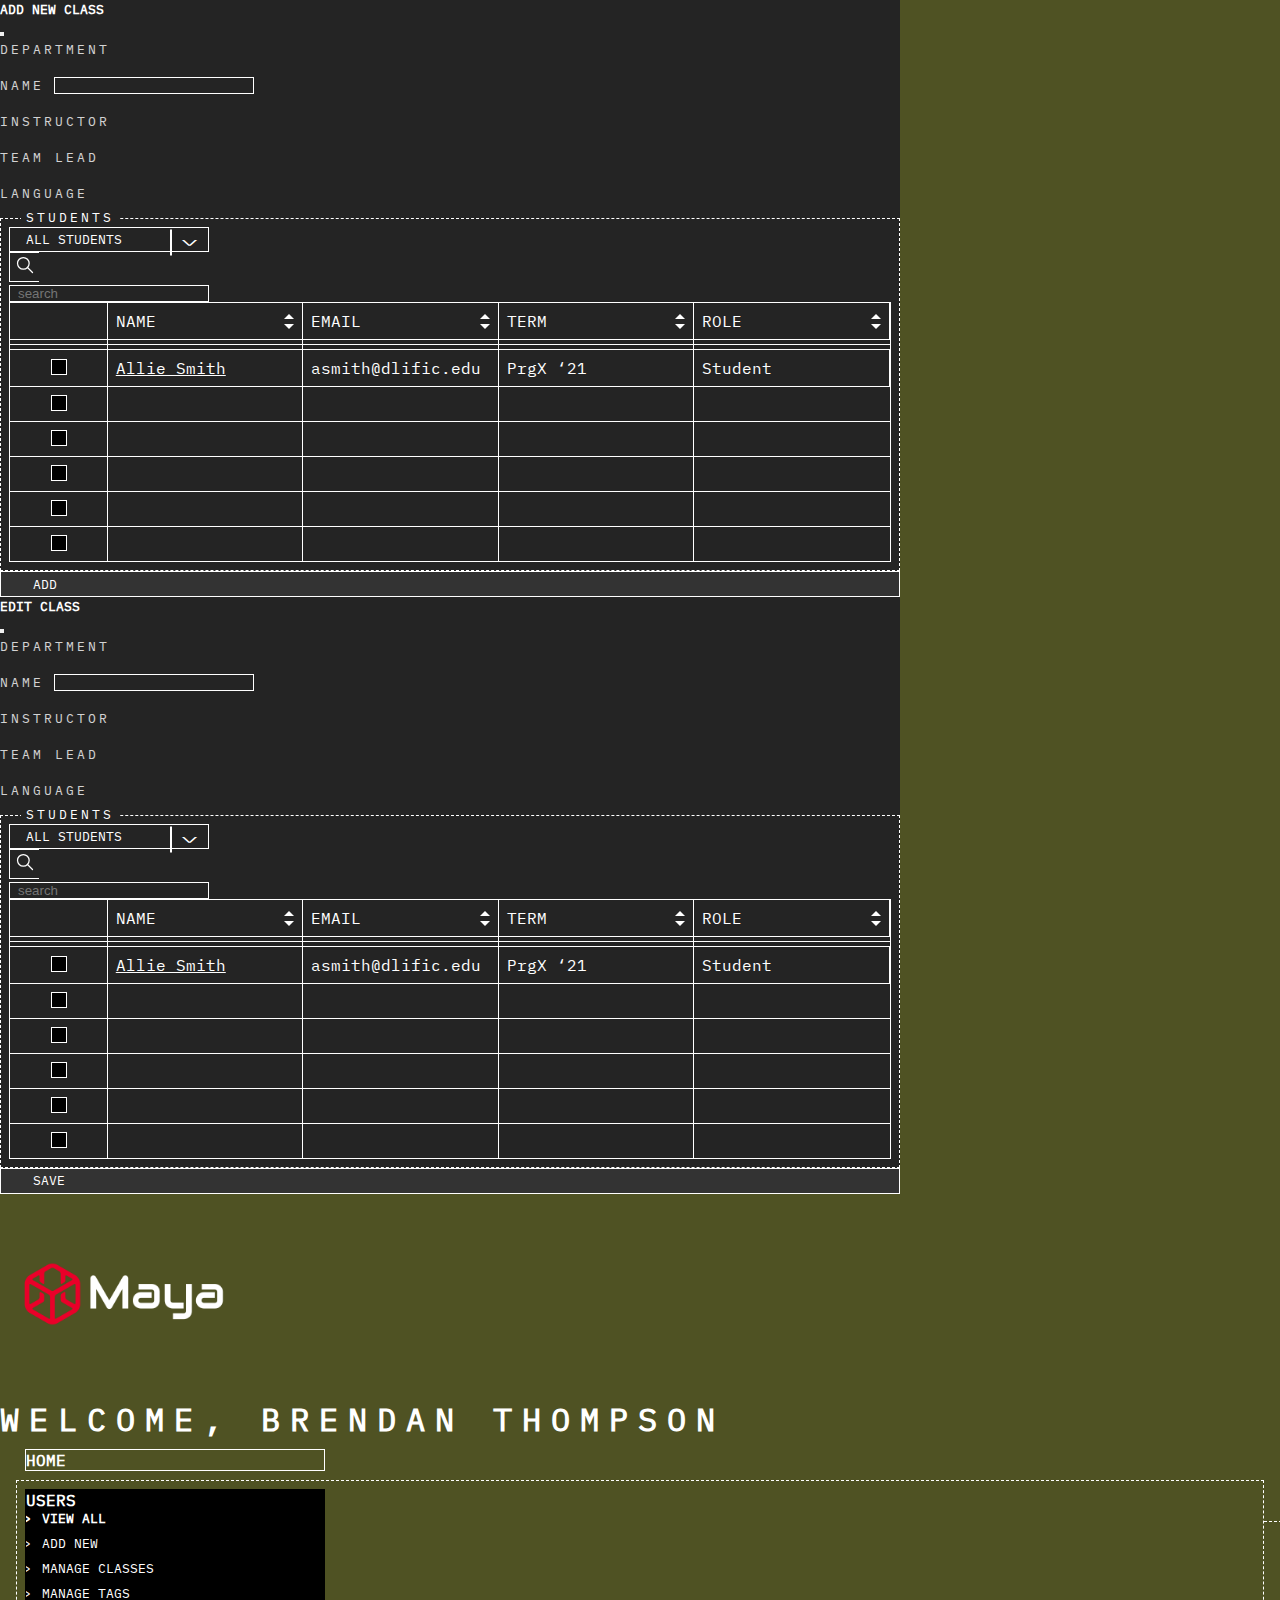
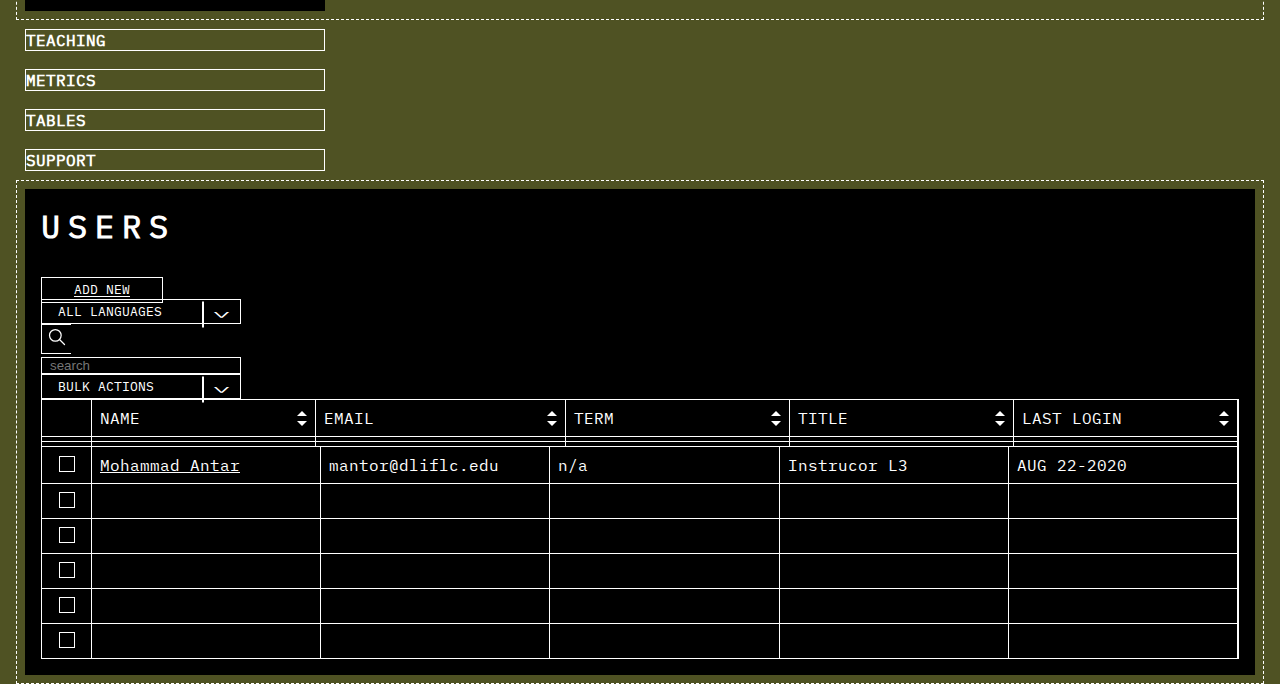
==== commit 27901402: "Add files via upload" ====
--- a/index.html
+++ b/index.html
@@ -819,30 +819,366 @@
                                  <div class="custom-select-options">
 
                                     <div class="custom-select-option">
-                                       <label class="checkbox-container me-3">
+                                       <label filterBy="checkbox" filterTarget="#view-users-table"   class="checkbox-container me-3">
                                           <input type="checkbox">
                                           <span class="checkmark"></span>
                                         </label>
 
                                         <p>ARABIC MODERN STANDARD</p>
                                     </div>
+
                                     <div class="custom-select-option">
-                                       <label class="checkbox-container me-3">
+                                       <label filterBy="checkbox" filterTarget="#view-users-table"  class="checkbox-container me-3">
                                           <input type="checkbox">
                                           <span class="checkmark"></span>
                                         </label>
 
                                         <p>ARABIC EGYPTIAN</p>
                                     </div>
+
                                     <div class="custom-select-option">
-                                       <label class="checkbox-container me-3">
+                                       <label filterBy="checkbox" filterTarget="#view-users-table"  class="checkbox-container me-3">
+                                          <input  type="checkbox">
+                                          <span class="checkmark"></span>
+                                        </label>
+
+                                        <p>ENGLISH</p>
+                                    </div>
+                                 </div>
+                              </div>
+
+                              <!-- Term filter -->
+                              <div class="custom-select me-3">
+   
+                                 <select filterBy="select" filterTarget="#view-users-table">
+
+                                    <option value="">ALL TERMS</option>
+                                    <option value="">ALL TERMS</option>
+                                    <option value="1.21">1.21</option>
+                                    <option value="2.21">2.21</option>
+                                    <option value="3.21">3.21</option>
+                                    <option value="4.21">4.21</option>
+                                    <option value="1.22">1.22</option>
+                                 </select>
+                              </div>
+
+                              <div class="search-box d-flex ms-auto">
+                                 <div filterTarget="#view-users-table" filterBy="text" class="search-btn">
+                                    <img src="assets/search.svg" alt="search icon">
+                                 </div>
+                                 <input type="text" class="input" placeholder="search">
+                              </div>
+                           </div>
+
+                           <!-- Bulk actions -->
+                           <div class="custom-select-secondary mb-3">
+                              <p class="custom-select-tag">
+                                 BULK ACTIONS
+                              </p>
+                           
+                              <div class="custom-select-options">
+                                 
+                                 <div class="custom-select-option">
+                                    <label class="checkbox-container me-3">
+                                       <input type="checkbox">
+                                       <span class="checkmark"></span>
+                                     </label>
+                           
+                                     <p>CHECK ALL</p>
+                                 </div>
+
+                                 <div class="custom-select-option">
+                                    <label class="checkbox-container me-3">
+                                       <input type="checkbox">
+                                       <span class="checkmark"></span>
+                                     </label>
+                           
+                                     <p>CLEAR ALL</p>
+                                 </div>
+                              </div>
+                           </div>
+
+                            <!-- Table -->
+                            <div class="custom-table">
+
+                              <!-- Table head -->
+                              <div class="custom-table-row">
+                                 <div class="first-col table-column">
+
+                                 </div>
+                                 <div class="table-column">
+                                    <p>NAME</p>
+                                    <div class="d-flex flex-column">
+                                       <div class="sort-btn sort-btn-up"></div>
+                                       <div class="sort-btn sort-btn-down"></div>
+                                    </div>
+                                 </div>
+                                 <div class="table-column large-column">
+                                    <p>EMAIL</p>
+                                    <div class="d-flex flex-column">
+                                       <div class="sort-btn sort-btn-up"></div>
+                                       <div class="sort-btn sort-btn-down"></div>
+                                    </div>
+                                 </div>
+                                 <div class="table-column">
+                                    <p>TERM</p>
+                                    <div class="d-flex flex-column">
+                                       <div class="sort-btn sort-btn-up"></div>
+                                       <div class="sort-btn sort-btn-down"></div>
+                                    </div>
+                                 </div>
+                                 <div class="table-column">
+                                    <p>TITLE</p>
+                                    <div class="d-flex flex-column">
+                                       <div class="sort-btn sort-btn-up"></div>
+                                       <div class="sort-btn sort-btn-down"></div>
+                                    </div>
+                                 </div>
+                                 <div class="table-column">
+                                    <p>LAST LOGIN</p>
+                                    <div class="d-flex flex-column">
+                                       <div class="sort-btn sort-btn-up"></div>
+                                       <div class="sort-btn sort-btn-down"></div>
+                                    </div>
+                                 </div>
+
+                              </div>
+
+                              <!-- Head & Body separator -->
+                              <div class="custom-table-x-line">
+                                 <div class="first-col table-column">
+                                 </div>
+                                 <div class="table-column">
+
+                                 </div>
+                                 <div class="table-column large-column">
+
+                                 </div>
+                                 <div class="table-column">
+
+                                 </div>
+                                 <div class="table-column">
+
+                                 </div>
+                                 <div class="table-column">
+
+                                 </div>
+
+                              </div>
+
+                              <div class="custom-table-x-line">
+                                 <div class="first-col table-column">
+                                 </div>
+                                 <div class="table-column">
+
+                                 </div>
+                                 <div class="table-column large-column">
+
+                                 </div>
+                                 <div class="table-column">
+
+                                 </div>
+                                 <div class="table-column">
+
+                                 </div>
+                                 <div class="table-column">
+
+                                 </div>
+
+                              </div>
+
+                                 <!-- Table body -->
+                              <div id="view-users-table" class="table-body">
+
+                                 <div class="custom-table-row">
+                                    <div class="first-col table-column">
+                                       <label class="checkbox-container">
                                           <input type="checkbox">
                                           <span class="checkmark"></span>
                                         </label>
-
-                                        <p>ENGLISH</p>
-                                    </div>
-                                 </div>
+                                    </div>
+                                    <div class="table-column">
+                                       <p class="row-name edit-user">
+                                          Mohammad Antar
+                                       </p>
+                                    </div>
+                                    <div class="table-column">
+                                       <p>mantor@dliflc.edu</p>
+                                    </div>
+                                    <div class="table-column">
+                                       <p>n/a</p>
+                                    </div>
+                                    <div class="table-column">
+                                       <p>Instrucor L3</p>
+                                    </div>
+                                    <div class="table-column">
+                                       <p>AUG 22-2020</p>
+                                    </div>
+                                    <div class="table-column hidden">
+                                       <p>english</p>
+                                    </div>
+   
+                                 </div>
+   
+                                 <div class="custom-table-row">
+                                    <div class="first-col table-column">
+                                       <label class="checkbox-container">
+                                          <input type="checkbox">
+                                          <span class="checkmark"></span>
+                                        </label>
+                                    </div>
+                                    <div class="table-column">
+                                       <p class="row-name">
+   
+                                       </p>
+                                    </div>
+                                    <div class="table-column">
+   
+                                    </div>
+                                    <div class="table-column">
+   
+                                    </div>
+                                    <div class="table-column">
+   
+                                    </div>
+                                    <div class="table-column">
+   
+                                    </div>
+   
+                                 </div>
+                                 <div class="custom-table-row">
+                                    <div class="first-col table-column">
+                                       <label class="checkbox-container">
+                                          <input type="checkbox">
+                                          <span class="checkmark"></span>
+                                        </label>
+                                    </div>
+                                    <div class="table-column">
+                                       <p class="row-name">
+   
+                                       </p>
+                                    </div>
+                                    <div class="table-column">
+   
+                                    </div>
+                                    <div class="table-column">
+   
+                                    </div>
+                                    <div class="table-column">
+   
+                                    </div>
+                                    <div class="table-column">
+   
+                                    </div>
+   
+                                 </div>
+                                 <div class="custom-table-row">
+                                    <div class="first-col table-column">
+                                       <label class="checkbox-container">
+                                          <input type="checkbox">
+                                          <span class="checkmark"></span>
+                                        </label>
+                                    </div>
+                                    <div class="table-column">
+                                       <p class="row-name">
+   
+                                       </p>
+                                    </div>
+                                    <div class="table-column">
+   
+                                    </div>
+                                    <div class="table-column">
+   
+                                    </div>
+                                    <div class="table-column">
+   
+                                    </div>
+                                    <div class="table-column">
+   
+                                    </div>
+   
+                                 </div>
+                                 <div class="custom-table-row">
+                                    <div class="first-col table-column">
+                                       <label class="checkbox-container">
+                                          <input type="checkbox">
+                                          <span class="checkmark"></span>
+                                        </label>
+                                    </div>
+                                    <div class="table-column">
+                                       <p class="row-name">
+   
+                                       </p>
+                                    </div>
+                                    <div class="table-column">
+   
+                                    </div>
+                                    <div class="table-column">
+   
+                                    </div>
+                                    <div class="table-column">
+   
+                                    </div>
+                                    <div class="table-column">
+   
+                                    </div>
+   
+                                 </div>
+                                 <div class="custom-table-row">
+                                    <div class="first-col table-column">
+                                       <label class="checkbox-container">
+                                          <input type="checkbox">
+                                          <span class="checkmark"></span>
+                                        </label>
+                                    </div>
+                                    <div class="table-column">
+                                       <p class="row-name">
+   
+                                       </p>
+                                    </div>
+                                    <div class="table-column">
+   
+                                    </div>
+                                    <div class="table-column">
+   
+                                    </div>
+                                    <div class="table-column">
+   
+                                    </div>
+                                    <div class="table-column">
+   
+                                    </div>
+   
+                                 </div>
+                              </div>
+
+                            </div>
+                        </div>
+                     </div>
+
+                     <!-- Manage classes tab -->
+                     <div class="dotted-content-container users-secondary" id="manage-classes">
+                        
+                        <div class="secondary-tab" >
+
+                           <h1 class="main-header">MANAGE CLASSES</h1>
+
+                           <a href="#" class="btn mb-3" data-bs-toggle="modal" data-bs-target="#add-class-modal">ADD NEW</a>
+
+                           <!-- Filters -->
+                           <div class="d-flex mb-3">
+
+                              <!-- Department filter -->
+                              <div class="custom-select me-3">
+   
+                                 <select>
+                                    <option value="#">ALL DEPARTMENTS</option>
+                                    <option value="#">LINGUIST NEXT </option>
+                                    <option value="#">URM</option>
+                                    <option value="#">UMB</option>
+                                    <option value="#">UMC</option>
+                                    <option value="#">UMA</option>
+                                 </select>
                               </div>
 
                               <!-- Term filter -->
@@ -858,8 +1194,9 @@
                                  </select>
                               </div>
 
+                           <!-- Search box -->
                               <div class="search-box d-flex ms-auto">
-                                 <div class="search-btn">
+                                 <div filterTarget="#manage-classes-table" class="search-btn">
                                     <img src="assets/search.svg" alt="search icon">
                                  </div>
                                  <input type="text" class="input" placeholder="search">
@@ -910,7 +1247,7 @@
                                     </div>
                                  </div>
                                  <div class="table-column">
-                                    <p>EMAIL</p>
+                                    <p>LANGUAGE</p>
                                     <div class="d-flex flex-column">
                                        <div class="sort-btn sort-btn-up"></div>
                                        <div class="sort-btn sort-btn-down"></div>
@@ -924,336 +1261,6 @@
                                     </div>
                                  </div>
                                  <div class="table-column">
-                                    <p>TITLE</p>
-                                    <div class="d-flex flex-column">
-                                       <div class="sort-btn sort-btn-up"></div>
-                                       <div class="sort-btn sort-btn-down"></div>
-                                    </div>
-                                 </div>
-                                 <div class="table-column">
-                                    <p>LAST LOGIN</p>
-                                    <div class="d-flex flex-column">
-                                       <div class="sort-btn sort-btn-up"></div>
-                                       <div class="sort-btn sort-btn-down"></div>
-                                    </div>
-                                 </div>
-
-                              </div>
-
-                              <!-- Head & Body separator -->
-                              <div class="custom-table-x-line">
-                                 <div class="first-col table-column">
-                                 </div>
-                                 <div class="table-column">
-
-                                 </div>
-                                 <div class="table-column">
-
-                                 </div>
-                                 <div class="table-column">
-
-                                 </div>
-                                 <div class="table-column">
-
-                                 </div>
-                                 <div class="table-column">
-
-                                 </div>
-
-                              </div>
-
-                              <div class="custom-table-x-line">
-                                 <div class="first-col table-column">
-                                 </div>
-                                 <div class="table-column">
-
-                                 </div>
-                                 <div class="table-column">
-
-                                 </div>
-                                 <div class="table-column">
-
-                                 </div>
-                                 <div class="table-column">
-
-                                 </div>
-                                 <div class="table-column">
-
-                                 </div>
-
-                              </div>
-
-                              <div class="table-body">
-
-                              </div>
-                              <!-- Table body -->
-                              <div class="custom-table-row">
-                                 <div class="first-col table-column">
-                                    <label class="checkbox-container">
-                                       <input type="checkbox">
-                                       <span class="checkmark"></span>
-                                     </label>
-                                 </div>
-                                 <div class="table-column">
-                                    <p class="row-name edit-user">
-                                       Mohammad Antar
-                                    </p>
-                                 </div>
-                                 <div class="table-column">
-                                    <p>mantor@dliflc.edu</p>
-                                 </div>
-                                 <div class="table-column">
-                                    <p>n/a</p>
-                                 </div>
-                                 <div class="table-column">
-                                    <p>Instrucor L3</p>
-                                 </div>
-                                 <div class="table-column">
-                                    <p>AUG 22-2020</p>
-                                 </div>
-
-                              </div>
-
-                              <div class="custom-table-row">
-                                 <div class="first-col table-column">
-                                    <label class="checkbox-container">
-                                       <input type="checkbox">
-                                       <span class="checkmark"></span>
-                                     </label>
-                                 </div>
-                                 <div class="table-column">
-                                    <p class="row-name">
-
-                                    </p>
-                                 </div>
-                                 <div class="table-column">
-
-                                 </div>
-                                 <div class="table-column">
-
-                                 </div>
-                                 <div class="table-column">
-
-                                 </div>
-                                 <div class="table-column">
-
-                                 </div>
-
-                              </div>
-                              <div class="custom-table-row">
-                                 <div class="first-col table-column">
-                                    <label class="checkbox-container">
-                                       <input type="checkbox">
-                                       <span class="checkmark"></span>
-                                     </label>
-                                 </div>
-                                 <div class="table-column">
-                                    <p class="row-name">
-
-                                    </p>
-                                 </div>
-                                 <div class="table-column">
-
-                                 </div>
-                                 <div class="table-column">
-
-                                 </div>
-                                 <div class="table-column">
-
-                                 </div>
-                                 <div class="table-column">
-
-                                 </div>
-
-                              </div>
-                              <div class="custom-table-row">
-                                 <div class="first-col table-column">
-                                    <label class="checkbox-container">
-                                       <input type="checkbox">
-                                       <span class="checkmark"></span>
-                                     </label>
-                                 </div>
-                                 <div class="table-column">
-                                    <p class="row-name">
-
-                                    </p>
-                                 </div>
-                                 <div class="table-column">
-
-                                 </div>
-                                 <div class="table-column">
-
-                                 </div>
-                                 <div class="table-column">
-
-                                 </div>
-                                 <div class="table-column">
-
-                                 </div>
-
-                              </div>
-                              <div class="custom-table-row">
-                                 <div class="first-col table-column">
-                                    <label class="checkbox-container">
-                                       <input type="checkbox">
-                                       <span class="checkmark"></span>
-                                     </label>
-                                 </div>
-                                 <div class="table-column">
-                                    <p class="row-name">
-
-                                    </p>
-                                 </div>
-                                 <div class="table-column">
-
-                                 </div>
-                                 <div class="table-column">
-
-                                 </div>
-                                 <div class="table-column">
-
-                                 </div>
-                                 <div class="table-column">
-
-                                 </div>
-
-                              </div>
-                              <div class="custom-table-row">
-                                 <div class="first-col table-column">
-                                    <label class="checkbox-container">
-                                       <input type="checkbox">
-                                       <span class="checkmark"></span>
-                                     </label>
-                                 </div>
-                                 <div class="table-column">
-                                    <p class="row-name">
-
-                                    </p>
-                                 </div>
-                                 <div class="table-column">
-
-                                 </div>
-                                 <div class="table-column">
-
-                                 </div>
-                                 <div class="table-column">
-
-                                 </div>
-                                 <div class="table-column">
-
-                                 </div>
-
-                              </div>
-
-                            </div>
-                        </div>
-                     </div>
-
-                     <!-- Manage classes tab -->
-                     <div class="dotted-content-container users-secondary" id="manage-classes">
-                        
-                        <div class="secondary-tab" >
-
-                           <h1 class="main-header">MANAGE CLASSES</h1>
-
-                           <a href="#" class="btn mb-3" data-bs-toggle="modal" data-bs-target="#add-class-modal">ADD NEW</a>
-
-                           <!-- Filters -->
-                           <div class="d-flex mb-3">
-
-                              <!-- Department filter -->
-                              <div class="custom-select me-3">
-   
-                                 <select>
-                                    <option value="#">ALL DEPARTMENTS</option>
-                                    <option value="#">LINGUIST NEXT </option>
-                                    <option value="#">URM</option>
-                                    <option value="#">UMB</option>
-                                    <option value="#">UMC</option>
-                                    <option value="#">UMA</option>
-                                 </select>
-                              </div>
-
-                              <!-- Term filter -->
-                              <div class="custom-select me-3">
-   
-                                 <select>
-                                    <option value="#">ALL TERMS</option>
-                                    <option value="1.21">1.21</option>
-                                    <option value="2.21">2.21</option>
-                                    <option value="3.21">3.21</option>
-                                    <option value="4.21">4.21</option>
-                                    <option value="1.22">1.22</option>
-                                 </select>
-                              </div>
-
-                           <!-- Search box -->
-                              <div class="search-box d-flex ms-auto">
-                                 <div class="search-btn">
-                                    <img src="assets/search.svg" alt="search icon">
-                                 </div>
-                                 <input type="text" class="input" placeholder="search">
-                              </div>
-                           </div>
-
-                           <!-- Bulk actions -->
-                           <div class="custom-select-secondary mb-3">
-                              <p class="custom-select-tag">
-                                 BULK ACTIONS
-                              </p>
-                           
-                              <div class="custom-select-options">
-                                 
-                                 <div class="custom-select-option">
-                                    <label class="checkbox-container me-3">
-                                       <input type="checkbox">
-                                       <span class="checkmark"></span>
-                                     </label>
-                           
-                                     <p>CHECK ALL</p>
-                                 </div>
-
-                                 <div class="custom-select-option">
-                                    <label class="checkbox-container me-3">
-                                       <input type="checkbox">
-                                       <span class="checkmark"></span>
-                                     </label>
-                           
-                                     <p>CLEAR ALL</p>
-                                 </div>
-                              </div>
-                           </div>
-
-                            <!-- Table -->
-                            <div class="custom-table">
-
-                              <!-- Table head -->
-                              <div class="custom-table-row">
-                                 <div class="first-col table-column">
-
-                                 </div>
-                                 <div class="table-column">
-                                    <p>NAME</p>
-                                    <div class="d-flex flex-column">
-                                       <div class="sort-btn sort-btn-up"></div>
-                                       <div class="sort-btn sort-btn-down"></div>
-                                    </div>
-                                 </div>
-                                 <div class="table-column">
-                                    <p>LANGUAGE</p>
-                                    <div class="d-flex flex-column">
-                                       <div class="sort-btn sort-btn-up"></div>
-                                       <div class="sort-btn sort-btn-down"></div>
-                                    </div>
-                                 </div>
-                                 <div class="table-column">
-                                    <p>TERM</p>
-                                    <div class="d-flex flex-column">
-                                       <div class="sort-btn sort-btn-up"></div>
-                                       <div class="sort-btn sort-btn-down"></div>
-                                    </div>
-                                 </div>
-                                 <div class="table-column">
                                     <p>INSTRUCTOR</p>
                                     <div class="d-flex flex-column">
                                        <div class="sort-btn sort-btn-up"></div>
@@ -1314,7 +1321,7 @@
                               </div>
 
                               <!-- Table body -->
-                              <div class="table-body">
+                              <div id="manage-classes-table" class="table-body">
 
                                  <div class="custom-table-row">
                                     <div class="first-col table-column">
@@ -1474,7 +1481,7 @@
                         
                         <div class="secondary-tab" >
 
-                           <h1 class="main-header">EDIT MOHAMMED ATAR</h1>
+                           <h1 class="main-header">EDIT <span class="user-name"> MOHAMMED ATAR</span></h1>
 
                            <form>
 
@@ -1523,8 +1530,8 @@
 
                                  <div class="custom-select">
 
-                                    <select>
-                                       <option value="student">ROLE</option>
+                                    <select name="role">
+                                       <option value="#">ROLE</option>
                                        <option value="student">STUDENT</option>
                                        <option value="instructor">INSTRUCTOR</option>
                                        <option value="team-leader">TEAM LEADER</option>
@@ -1546,7 +1553,7 @@
 
                                  <div class="custom-select me-3">
    
-                                    <select>
+                                    <select name="term">
                                        <option value="#">ALL TERMS</option>
                                        <option value="1.21">1.21</option>
                                        <option value="2.21">2.21</option>
@@ -1563,7 +1570,7 @@
 
                                  <div class="custom-select">
 
-                                    <select>
+                                    <select name="class">
                                        <option value="all-classes">ALL CLASSES</option>
                                        <option value="all-classes">CLASS A</option>
 
@@ -2583,5 +2590,6 @@
 
         <script src="js/navigation.js"></script>
         <script src="js/custom-select.js"></script>
+        <script src="js/api.js"></script>
     </body>
 </html>
--- a/css/main.css
+++ b/css/main.css
@@ -109,10 +109,6 @@
   transition: 0.4s all ease;
 }
 
-.hidden {
-  display: none;
-}
-
 .secondary-tab {
   width: 100%;
   height: 100%;
@@ -163,6 +159,7 @@
 
 .search-btn img {
   width: 20px;
+  pointer-events: none;
 }
 
 .custom-select-secondary {
@@ -400,6 +397,7 @@
   display: grid;
   -ms-grid-columns: 50px (2fr)[5];
       grid-template-columns: 50px repeat(5, 2fr);
+  overflow: hidden;
   border-bottom: 1px solid white;
 }
 
@@ -413,6 +411,7 @@
   -ms-grid-columns: 50px (2fr)[5];
       grid-template-columns: 50px repeat(5, 2fr);
   height: 5px;
+  overflow: hidden;
   border-bottom: 1px solid white;
 }
 
@@ -430,6 +429,10 @@
   padding: .5rem;
 }
 
+.large-column {
+  min-width: 250px;
+}
+
 .first-col {
   display: -webkit-box;
   display: -ms-flexbox;
@@ -712,4 +715,8 @@
 .modal-dialog {
   max-width: 900px !important;
 }
+
+.hidden {
+  display: none;
+}
 /*# sourceMappingURL=main.css.map */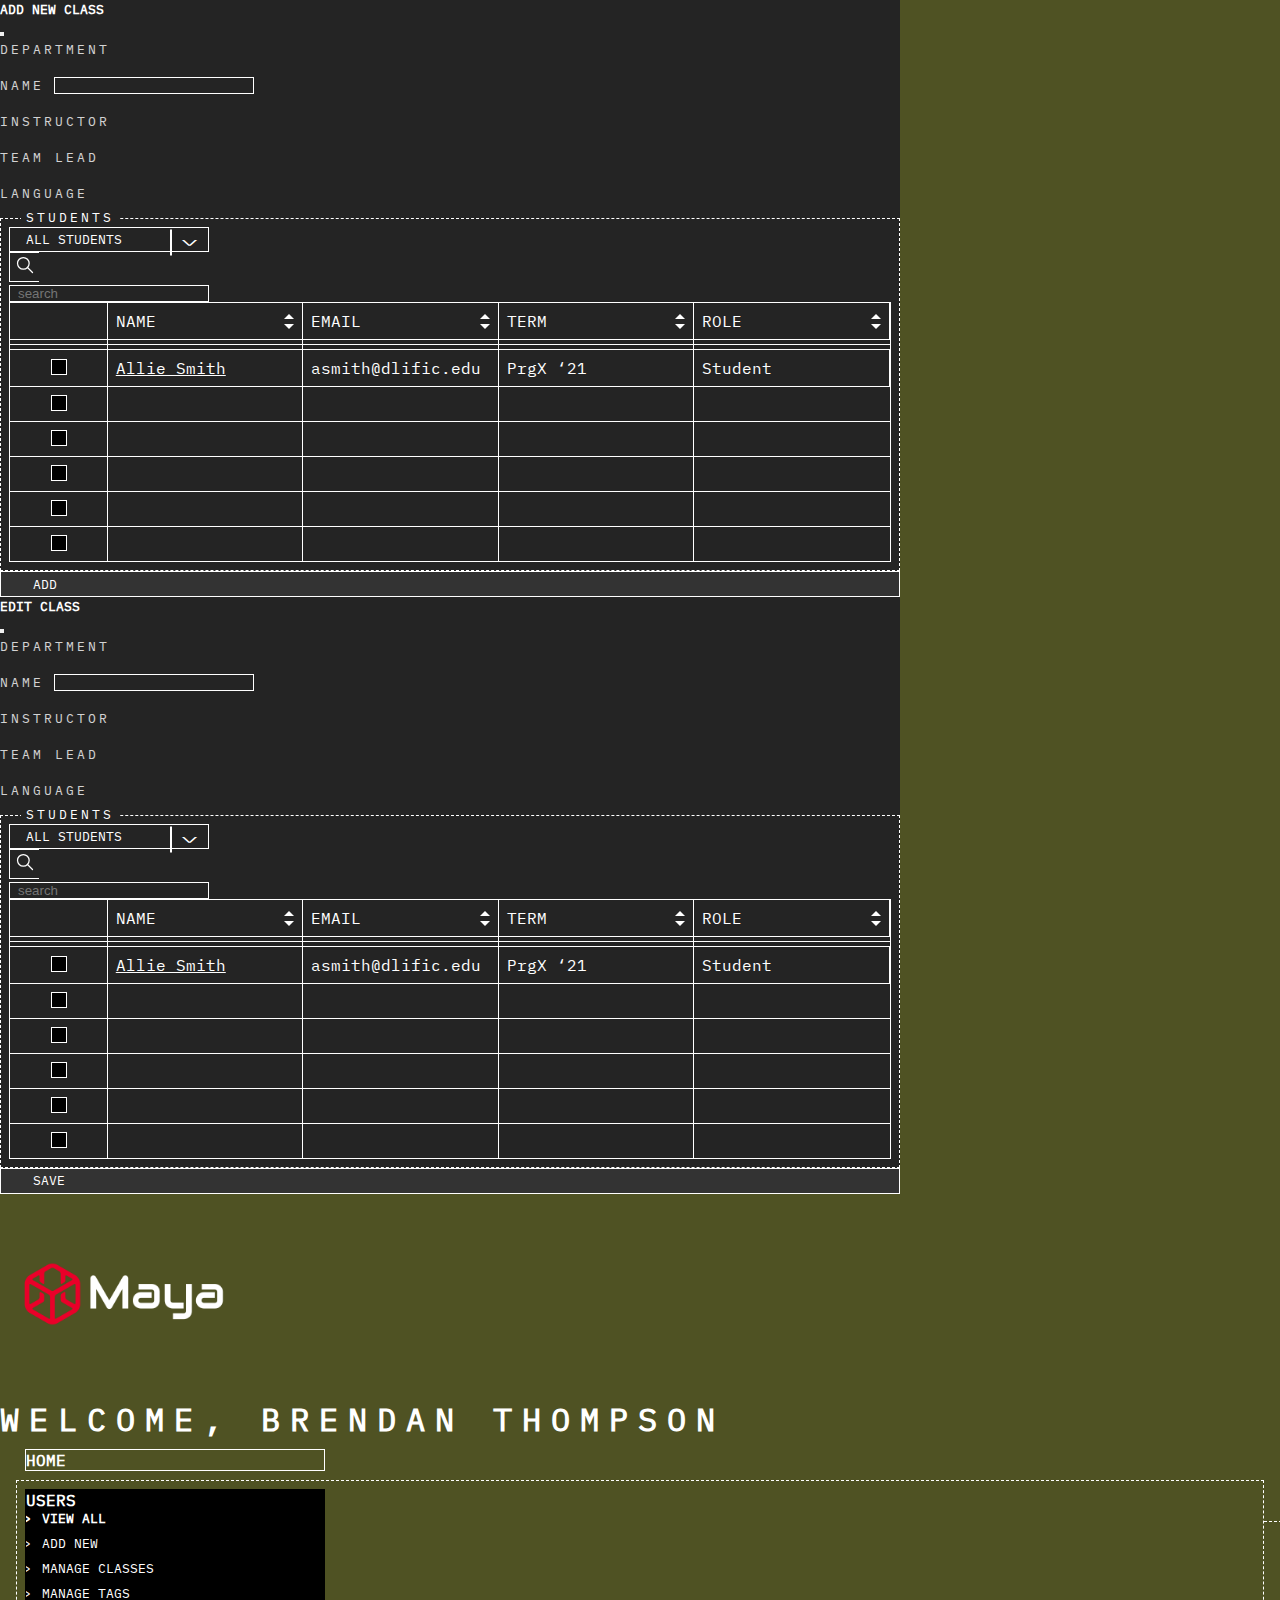
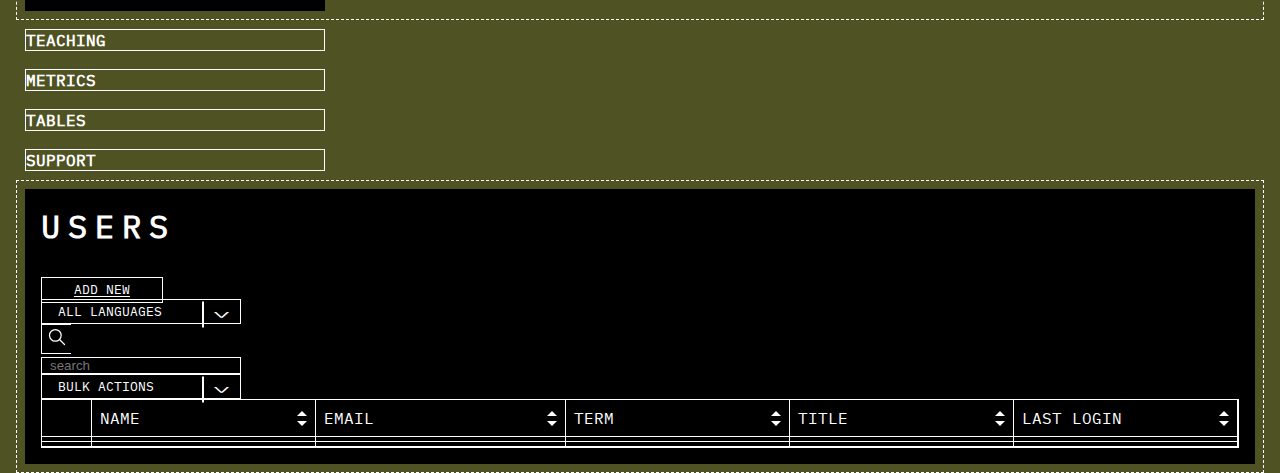
==== commit d8f4654f: "Add files via upload" ====
--- a/index.html
+++ b/index.html
@@ -48,40 +48,45 @@
                   </div>
 
                   <div class="d-flex form-pair">
-                     <label class="label " for="email">NAME</label>
-
-                     <input name="email" type="email" class="input">
+                     <label class="label " for="name">NAME</label>
+
+                     <input name="name" type="text" class="input">
                   </div>
+
                   <div class="d-flex form-pair">
                      <label class="label " for="email">INSTRUCTOR</label>
 
                      <div class="custom-select me-3">
 
-                        <select id="languageFilter">
+                        <select>
                            <option value="#">ALL INSTRUCTORS</option>
                            <option value="#">ALL INSTRUCTORS</option>
                            <option value="#">ALL INSTRUCTORS</option>
                         </select>
                      </div>
                   </div>
+
                   <div class="d-flex form-pair">
                      <label class="label " for="email">TEAM LEAD</label>
 
                      <div class="custom-select me-3">
 
-                        <select id="languageFilter">
+                        <select>
                            <option value="#">ALL TEAM LEADERS</option>
                            <option value="#">ALL TEAM LEADERS</option>
                            <option value="#">ALL TEAM LEADERS</option>
                         </select>
                      </div>
                   </div>
+
                   <div class="d-flex form-pair">
                      <label class="label " for="language">LANGUAGE</label>
 
                      <div class="custom-select me-3">
 
                         <select>
+                           <option value="#">ALL LANGUAGES</option>
+                           <option value="#">ALL LANGUAGES</option>
                            <option value="#">ARABIC M. STANDARD</option>
                            <option value="#">ARABIC EGYPTIAN</option>
                            <option value="#">ENGLISH</option>
@@ -119,7 +124,7 @@
                      </div>
 
                      <div class="search-box d-flex ms-auto">
-                        <div class="search-btn">
+                        <div filterTarget="#add-class-table" filterBy="text" class="search-btn">
                            <img src="assets/search.svg" alt="search icon">
                         </div>
                         <input type="text" class="input" placeholder="search">
@@ -201,139 +206,142 @@
                      </div>
 
                      <!-- Table body -->
-                     <div class="custom-table-row">
-                        <div class="first-col table-column">
-                           <label class="checkbox-container">
-                              <input type="checkbox">
-                              <span class="checkmark"></span>
-                            </label>
-                        </div>
-                        <div class="table-column">
-                           <p class="row-name">
-                              Allie Smith
-                           </p>
-                        </div>
-                        <div class="table-column">
-                           <p>asmith@dlific.edu</p>
-                        </div>
-                        <div class="table-column">
-                           <p>PrgX ‘21</p>
-                        </div>
-                        <div class="table-column">
-                           <p>Student</p>
-                        </div>
-
-                     </div>
-
-                     <div class="custom-table-row">
-                        <div class="first-col table-column">
-                           <label class="checkbox-container">
-                              <input type="checkbox">
-                              <span class="checkmark"></span>
-                            </label>
-                        </div>
-                        <div class="table-column">
-                           <p class="row-name">
-
-                           </p>
-                        </div>
-
-                        <div class="table-column">
-
-                        </div>
-                        <div class="table-column">
-
-                        </div>
-
-
-                     </div>
-
-                     <div class="custom-table-row">
-                        <div class="first-col table-column">
-                           <label class="checkbox-container">
-                              <input type="checkbox">
-                              <span class="checkmark"></span>
-                            </label>
-                        </div>
-                        <div class="table-column">
-                           <p class="row-name">
-
-                           </p>
-                        </div>
-
-                        <div class="table-column">
-
-                        </div>
-                        <div class="table-column">
-
-                        </div>
-
-                     </div>
-
-                     <div class="custom-table-row">
-                        <div class="first-col table-column">
-                           <label class="checkbox-container">
-                              <input type="checkbox">
-                              <span class="checkmark"></span>
-                            </label>
-                        </div>
-                        <div class="table-column">
-                           <p class="row-name">
-
-                           </p>
-                        </div>
-
-                        <div class="table-column">
-
-                        </div>
-
-                        <div class="table-column">
-
-                        </div>
-
-                     </div>
-
-                     <div class="custom-table-row">
-                        <div class="first-col table-column">
-                           <label class="checkbox-container">
-                              <input type="checkbox">
-                              <span class="checkmark"></span>
-                            </label>
-                        </div>
-                        <div class="table-column">
-                           <p class="row-name">
-
-                           </p>
-                        </div>
-
-                        <div class="table-column">
-
-                        </div>
-                        <div class="table-column">
-
-                        </div>
-
-                     </div>
-                     <div class="custom-table-row">
-                        <div class="first-col table-column">
-                           <label class="checkbox-container">
-                              <input type="checkbox">
-                              <span class="checkmark"></span>
-                            </label>
-                        </div>
-                        <div class="table-column">
-                           <p class="row-name">
-
-                           </p>
-                        </div>
-
-                        <div class="table-column">
-
-                        </div>
-                        <div class="table-column">
-
-                        </div>
-
+                     <div id="add-class-table" class="table-body">
+
+                        <div class="custom-table-row">
+                           <div class="first-col table-column">
+                              <label class="checkbox-container">
+                                 <input type="checkbox">
+                                 <span class="checkmark"></span>
+                               </label>
+                           </div>
+                           <div class="table-column">
+                              <p class="row-name">
+                                 Allie Smith
+                              </p>
+                           </div>
+                           <div class="table-column">
+                              <p>asmith@dlific.edu</p>
+                           </div>
+                           <div class="table-column">
+                              <p>PrgX ‘21</p>
+                           </div>
+                           <div class="table-column">
+                              <p>Student</p>
+                           </div>
+   
+                        </div>
+   
+                        <div class="custom-table-row">
+                           <div class="first-col table-column">
+                              <label class="checkbox-container">
+                                 <input type="checkbox">
+                                 <span class="checkmark"></span>
+                               </label>
+                           </div>
+                           <div class="table-column">
+                              <p class="row-name">
+   
+                              </p>
+                           </div>
+   
+                           <div class="table-column">
+   
+                           </div>
+                           <div class="table-column">
+   
+                           </div>
+   
+   
+                        </div>
+   
+                        <div class="custom-table-row">
+                           <div class="first-col table-column">
+                              <label class="checkbox-container">
+                                 <input type="checkbox">
+                                 <span class="checkmark"></span>
+                               </label>
+                           </div>
+                           <div class="table-column">
+                              <p class="row-name">
+   
+                              </p>
+                           </div>
+   
+                           <div class="table-column">
+   
+                           </div>
+                           <div class="table-column">
+   
+                           </div>
+   
+                        </div>
+   
+                        <div class="custom-table-row">
+                           <div class="first-col table-column">
+                              <label class="checkbox-container">
+                                 <input type="checkbox">
+                                 <span class="checkmark"></span>
+                               </label>
+                           </div>
+                           <div class="table-column">
+                              <p class="row-name">
+   
+                              </p>
+                           </div>
+   
+                           <div class="table-column">
+   
+                           </div>
+   
+                           <div class="table-column">
+   
+                           </div>
+   
+                        </div>
+   
+                        <div class="custom-table-row">
+                           <div class="first-col table-column">
+                              <label class="checkbox-container">
+                                 <input type="checkbox">
+                                 <span class="checkmark"></span>
+                               </label>
+                           </div>
+                           <div class="table-column">
+                              <p class="row-name">
+   
+                              </p>
+                           </div>
+   
+                           <div class="table-column">
+   
+                           </div>
+                           <div class="table-column">
+   
+                           </div>
+   
+                        </div>
+                        <div class="custom-table-row">
+                           <div class="first-col table-column">
+                              <label class="checkbox-container">
+                                 <input type="checkbox">
+                                 <span class="checkmark"></span>
+                               </label>
+                           </div>
+                           <div class="table-column">
+                              <p class="row-name">
+   
+                              </p>
+                           </div>
+   
+                           <div class="table-column">
+   
+                           </div>
+                           <div class="table-column">
+   
+                           </div>
+   
+                        </div>
                      </div>
 
                    </div>
@@ -386,7 +394,7 @@
 
                      <div class="custom-select me-3">
 
-                        <select id="languageFilter">
+                        <select>
                            <option value="#">ALL INSTRUCTORS</option>
                            <option value="#">ALL INSTRUCTORS</option>
                            <option value="#">ALL INSTRUCTORS</option>
@@ -398,7 +406,7 @@
 
                      <div class="custom-select me-3">
 
-                        <select id="languageFilter">
+                        <select>
                            <option value="#">ALL TEAM LEADERS</option>
                            <option value="#">ALL TEAM LEADERS</option>
                            <option value="#">ALL TEAM LEADERS</option>
@@ -412,6 +420,7 @@
                      <div class="custom-select me-3">
 
                         <select>
+                           <option value="#">ARABIC M. STANDARD</option>
                            <option value="#">ARABIC M. STANDARD</option>
                            <option value="#">ARABIC EGYPTIAN</option>
                            <option value="#">ENGLISH</option>
@@ -449,7 +458,7 @@
                      </div>
 
                      <div class="search-box d-flex ms-auto">
-                        <div class="search-btn">
+                        <div filterTarget="#edit-class-table" filterBy="text" class="search-btn">
                            <img src="assets/search.svg" alt="search icon">
                         </div>
                         <input type="text" class="input" placeholder="search">
@@ -531,139 +540,142 @@
                      </div>
 
                      <!-- Table body -->
-                     <div class="custom-table-row">
-                        <div class="first-col table-column">
-                           <label class="checkbox-container">
-                              <input type="checkbox">
-                              <span class="checkmark"></span>
-                            </label>
-                        </div>
-                        <div class="table-column">
-                           <p class="row-name">
-                              Allie Smith
-                           </p>
-                        </div>
-                        <div class="table-column">
-                           <p>asmith@dlific.edu</p>
-                        </div>
-                        <div class="table-column">
-                           <p>PrgX ‘21</p>
-                        </div>
-                        <div class="table-column">
-                           <p>Student</p>
-                        </div>
-
-                     </div>
-
-                     <div class="custom-table-row">
-                        <div class="first-col table-column">
-                           <label class="checkbox-container">
-                              <input type="checkbox">
-                              <span class="checkmark"></span>
-                            </label>
-                        </div>
-                        <div class="table-column">
-                           <p class="row-name">
-
-                           </p>
-                        </div>
-
-                        <div class="table-column">
-
-                        </div>
-                        <div class="table-column">
-
-                        </div>
-
-
-                     </div>
-
-                     <div class="custom-table-row">
-                        <div class="first-col table-column">
-                           <label class="checkbox-container">
-                              <input type="checkbox">
-                              <span class="checkmark"></span>
-                            </label>
-                        </div>
-                        <div class="table-column">
-                           <p class="row-name">
-
-                           </p>
-                        </div>
-
-                        <div class="table-column">
-
-                        </div>
-                        <div class="table-column">
-
-                        </div>
-
-                     </div>
-
-                     <div class="custom-table-row">
-                        <div class="first-col table-column">
-                           <label class="checkbox-container">
-                              <input type="checkbox">
-                              <span class="checkmark"></span>
-                            </label>
-                        </div>
-                        <div class="table-column">
-                           <p class="row-name">
-
-                           </p>
-                        </div>
-
-                        <div class="table-column">
-
-                        </div>
-
-                        <div class="table-column">
-
-                        </div>
-
-                     </div>
-
-                     <div class="custom-table-row">
-                        <div class="first-col table-column">
-                           <label class="checkbox-container">
-                              <input type="checkbox">
-                              <span class="checkmark"></span>
-                            </label>
-                        </div>
-                        <div class="table-column">
-                           <p class="row-name">
-
-                           </p>
-                        </div>
-
-                        <div class="table-column">
-
-                        </div>
-                        <div class="table-column">
-
-                        </div>
-
-                     </div>
-                     <div class="custom-table-row">
-                        <div class="first-col table-column">
-                           <label class="checkbox-container">
-                              <input type="checkbox">
-                              <span class="checkmark"></span>
-                            </label>
-                        </div>
-                        <div class="table-column">
-                           <p class="row-name">
-
-                           </p>
-                        </div>
-
-                        <div class="table-column">
-
-                        </div>
-                        <div class="table-column">
-
-                        </div>
-
+                     <div id="edit-class-table" class="table-body">
+
+                        <div class="custom-table-row">
+                           <div class="first-col table-column">
+                              <label class="checkbox-container">
+                                 <input type="checkbox">
+                                 <span class="checkmark"></span>
+                               </label>
+                           </div>
+                           <div class="table-column">
+                              <p class="row-name">
+                                 Allie Smith
+                              </p>
+                           </div>
+                           <div class="table-column">
+                              <p>asmith@dlific.edu</p>
+                           </div>
+                           <div class="table-column">
+                              <p>PrgX ‘21</p>
+                           </div>
+                           <div class="table-column">
+                              <p>Student</p>
+                           </div>
+   
+                        </div>
+   
+                        <div class="custom-table-row">
+                           <div class="first-col table-column">
+                              <label class="checkbox-container">
+                                 <input type="checkbox">
+                                 <span class="checkmark"></span>
+                               </label>
+                           </div>
+                           <div class="table-column">
+                              <p class="row-name">
+   
+                              </p>
+                           </div>
+   
+                           <div class="table-column">
+   
+                           </div>
+                           <div class="table-column">
+   
+                           </div>
+   
+   
+                        </div>
+   
+                        <div class="custom-table-row">
+                           <div class="first-col table-column">
+                              <label class="checkbox-container">
+                                 <input type="checkbox">
+                                 <span class="checkmark"></span>
+                               </label>
+                           </div>
+                           <div class="table-column">
+                              <p class="row-name">
+   
+                              </p>
+                           </div>
+   
+                           <div class="table-column">
+   
+                           </div>
+                           <div class="table-column">
+   
+                           </div>
+   
+                        </div>
+   
+                        <div class="custom-table-row">
+                           <div class="first-col table-column">
+                              <label class="checkbox-container">
+                                 <input type="checkbox">
+                                 <span class="checkmark"></span>
+                               </label>
+                           </div>
+                           <div class="table-column">
+                              <p class="row-name">
+   
+                              </p>
+                           </div>
+   
+                           <div class="table-column">
+   
+                           </div>
+   
+                           <div class="table-column">
+   
+                           </div>
+   
+                        </div>
+   
+                        <div class="custom-table-row">
+                           <div class="first-col table-column">
+                              <label class="checkbox-container">
+                                 <input type="checkbox">
+                                 <span class="checkmark"></span>
+                               </label>
+                           </div>
+                           <div class="table-column">
+                              <p class="row-name">
+   
+                              </p>
+                           </div>
+   
+                           <div class="table-column">
+   
+                           </div>
+                           <div class="table-column">
+   
+                           </div>
+   
+                        </div>
+                        <div class="custom-table-row">
+                           <div class="first-col table-column">
+                              <label class="checkbox-container">
+                                 <input type="checkbox">
+                                 <span class="checkmark"></span>
+                               </label>
+                           </div>
+                           <div class="table-column">
+                              <p class="row-name">
+   
+                              </p>
+                           </div>
+   
+                           <div class="table-column">
+   
+                           </div>
+                           <div class="table-column">
+   
+                           </div>
+   
+                        </div>
                      </div>
 
                    </div>
@@ -700,7 +712,7 @@
 
                      <div class="dotted-line"></div>
 
-                       <div class="main-nav-item p-2">
+                       <div id="home-toggler" class="main-nav-item p-2">
 
                           <h2 class="main-nav-tag">HOME</h2>
 
@@ -795,6 +807,61 @@
               <!-- Page content wrapper-->
               <div class="page-content-wrapper">
 
+               <!-- HOME TAB -->
+
+               <div class="main-content" id="home">
+
+                  <div class="dotted-content-container d-block" >
+
+                   <div class="secondary-tab dynamic-tab" >
+
+                      <h1 class="main-header">HOME</h1>
+
+                      <div class="light-box">
+                         <div class="light-box-head">
+                            <h3>MESSAGE OF THE DAY</h3>
+                         </div>
+                         <div class="light-box-body">
+                            <p>A1C Jenson completed Chapter 2 last night at 11:24. SrA Hobbs has not started Chapter 2.</p>
+                         </div>
+                      </div>
+
+                      <div class="light-box mt-3">
+                         <div class="light-box-head">
+                            <h3>YOUR LICENSES</h3>
+                         </div>
+                         <div class="light-box-body">
+                            
+                         </div>
+                      </div>
+
+                      <div class="light-box mt-3">
+                         <div class="light-box-head">
+                            <h3>AVAILABLE LANGUAGES</h3>
+                         </div>
+                         <div class="light-box-body">
+
+                           <!-- Language boxes -->
+                            <div class="d-flex">
+                               <div class="d-flex flex-column align-items-center w-25 px-2">
+                                 <img src="assets/img/msa.png" alt="msa" class="language-img w-100">
+
+                                 <p class="my-2">MSA</p>
+
+                                 <div class="btn language-btn">
+                                    PURCHASED
+                                 </div>
+                               </div>
+                            </div>
+                         </div>
+                      </div>
+
+
+                   </div>
+
+                  </div>
+               </div>
+
                   <!-- USERS TAB -->
                     <div class="main-content" id="users">
 
@@ -819,8 +886,8 @@
                                  <div class="custom-select-options">
 
                                     <div class="custom-select-option">
-                                       <label filterBy="checkbox" filterTarget="#view-users-table"   class="checkbox-container me-3">
-                                          <input type="checkbox">
+                                       <label   class="checkbox-container me-3">
+                                          <input filterBy="checkbox" filterTarget="#view-users-table"  type="checkbox">
                                           <span class="checkmark"></span>
                                         </label>
 
@@ -828,8 +895,8 @@
                                     </div>
 
                                     <div class="custom-select-option">
-                                       <label filterBy="checkbox" filterTarget="#view-users-table"  class="checkbox-container me-3">
-                                          <input type="checkbox">
+                                       <label   class="checkbox-container me-3">
+                                          <input filterBy="checkbox" filterTarget="#view-users-table" type="checkbox">
                                           <span class="checkmark"></span>
                                         </label>
 
@@ -837,8 +904,8 @@
                                     </div>
 
                                     <div class="custom-select-option">
-                                       <label filterBy="checkbox" filterTarget="#view-users-table"  class="checkbox-container me-3">
-                                          <input  type="checkbox">
+                                       <label  class="checkbox-container me-3">
+                                          <input filterBy="checkbox" filterTarget="#view-users-table"  type="checkbox">
                                           <span class="checkmark"></span>
                                         </label>
 
@@ -872,7 +939,7 @@
 
                            <!-- Bulk actions -->
                            <div class="custom-select-secondary mb-3">
-                              <p class="custom-select-tag">
+                              <p  class="custom-select-tag">
                                  BULK ACTIONS
                               </p>
                            
@@ -880,7 +947,7 @@
                                  
                                  <div class="custom-select-option">
                                     <label class="checkbox-container me-3">
-                                       <input type="checkbox">
+                                       <input target="view-users-table" action="check-all" type="checkbox">
                                        <span class="checkmark"></span>
                                      </label>
                            
@@ -889,7 +956,7 @@
 
                                  <div class="custom-select-option">
                                     <label class="checkbox-container me-3">
-                                       <input type="checkbox">
+                                       <input target="view-users-table" action="clear-all" type="checkbox">
                                        <span class="checkmark"></span>
                                      </label>
                            
@@ -990,166 +1057,7 @@
                                  <!-- Table body -->
                               <div id="view-users-table" class="table-body">
 
-                                 <div class="custom-table-row">
-                                    <div class="first-col table-column">
-                                       <label class="checkbox-container">
-                                          <input type="checkbox">
-                                          <span class="checkmark"></span>
-                                        </label>
-                                    </div>
-                                    <div class="table-column">
-                                       <p class="row-name edit-user">
-                                          Mohammad Antar
-                                       </p>
-                                    </div>
-                                    <div class="table-column">
-                                       <p>mantor@dliflc.edu</p>
-                                    </div>
-                                    <div class="table-column">
-                                       <p>n/a</p>
-                                    </div>
-                                    <div class="table-column">
-                                       <p>Instrucor L3</p>
-                                    </div>
-                                    <div class="table-column">
-                                       <p>AUG 22-2020</p>
-                                    </div>
-                                    <div class="table-column hidden">
-                                       <p>english</p>
-                                    </div>
-   
-                                 </div>
-   
-                                 <div class="custom-table-row">
-                                    <div class="first-col table-column">
-                                       <label class="checkbox-container">
-                                          <input type="checkbox">
-                                          <span class="checkmark"></span>
-                                        </label>
-                                    </div>
-                                    <div class="table-column">
-                                       <p class="row-name">
-   
-                                       </p>
-                                    </div>
-                                    <div class="table-column">
-   
-                                    </div>
-                                    <div class="table-column">
-   
-                                    </div>
-                                    <div class="table-column">
-   
-                                    </div>
-                                    <div class="table-column">
-   
-                                    </div>
-   
-                                 </div>
-                                 <div class="custom-table-row">
-                                    <div class="first-col table-column">
-                                       <label class="checkbox-container">
-                                          <input type="checkbox">
-                                          <span class="checkmark"></span>
-                                        </label>
-                                    </div>
-                                    <div class="table-column">
-                                       <p class="row-name">
-   
-                                       </p>
-                                    </div>
-                                    <div class="table-column">
-   
-                                    </div>
-                                    <div class="table-column">
-   
-                                    </div>
-                                    <div class="table-column">
-   
-                                    </div>
-                                    <div class="table-column">
-   
-                                    </div>
-   
-                                 </div>
-                                 <div class="custom-table-row">
-                                    <div class="first-col table-column">
-                                       <label class="checkbox-container">
-                                          <input type="checkbox">
-                                          <span class="checkmark"></span>
-                                        </label>
-                                    </div>
-                                    <div class="table-column">
-                                       <p class="row-name">
-   
-                                       </p>
-                                    </div>
-                                    <div class="table-column">
-   
-                                    </div>
-                                    <div class="table-column">
-   
-                                    </div>
-                                    <div class="table-column">
-   
-                                    </div>
-                                    <div class="table-column">
-   
-                                    </div>
-   
-                                 </div>
-                                 <div class="custom-table-row">
-                                    <div class="first-col table-column">
-                                       <label class="checkbox-container">
-                                          <input type="checkbox">
-                                          <span class="checkmark"></span>
-                                        </label>
-                                    </div>
-                                    <div class="table-column">
-                                       <p class="row-name">
-   
-                                       </p>
-                                    </div>
-                                    <div class="table-column">
-   
-                                    </div>
-                                    <div class="table-column">
-   
-                                    </div>
-                                    <div class="table-column">
-   
-                                    </div>
-                                    <div class="table-column">
-   
-                                    </div>
-   
-                                 </div>
-                                 <div class="custom-table-row">
-                                    <div class="first-col table-column">
-                                       <label class="checkbox-container">
-                                          <input type="checkbox">
-                                          <span class="checkmark"></span>
-                                        </label>
-                                    </div>
-                                    <div class="table-column">
-                                       <p class="row-name">
-   
-                                       </p>
-                                    </div>
-                                    <div class="table-column">
-   
-                                    </div>
-                                    <div class="table-column">
-   
-                                    </div>
-                                    <div class="table-column">
-   
-                                    </div>
-                                    <div class="table-column">
-   
-                                    </div>
-   
-                                 </div>
+        
                               </div>
 
                             </div>
@@ -1171,7 +1079,8 @@
                               <!-- Department filter -->
                               <div class="custom-select me-3">
    
-                                 <select>
+                                 <select filterBy="select" filterTarget="#manage-classes-table">
+                                    <option value="">ALL DEPARTMENTS</option>
                                     <option value="#">ALL DEPARTMENTS</option>
                                     <option value="#">LINGUIST NEXT </option>
                                     <option value="#">URM</option>
@@ -1184,7 +1093,8 @@
                               <!-- Term filter -->
                               <div class="custom-select me-3">
    
-                                 <select>
+                                 <select filterBy="select-two" filterTarget="#manage-classes-table">
+                                    <option value="">ALL TERMS</option>
                                     <option value="#">ALL TERMS</option>
                                     <option value="1.21">1.21</option>
                                     <option value="2.21">2.21</option>
@@ -1205,7 +1115,7 @@
 
                            <!-- Bulk actions -->
                            <div class="custom-select-secondary mb-3">
-                              <p class="custom-select-tag">
+                              <p  class="custom-select-tag">
                                  BULK ACTIONS
                               </p>
                            
@@ -1213,7 +1123,7 @@
                                  
                                  <div class="custom-select-option">
                                     <label class="checkbox-container me-3">
-                                       <input type="checkbox">
+                                       <input target="manage-classes-table" action="check-all" type="checkbox">
                                        <span class="checkmark"></span>
                                      </label>
                            
@@ -1222,7 +1132,7 @@
 
                                  <div class="custom-select-option">
                                     <label class="checkbox-container me-3">
-                                       <input type="checkbox">
+                                       <input target="manage-classes-table" action="clear-all" type="checkbox">
                                        <span class="checkmark"></span>
                                      </label>
                            
@@ -1399,7 +1309,7 @@
                                         </svg>
                                     </div> -->
 
-                                    <input class="edit-img" type="file" id="img" name="img" accept="image/*">
+                                    <input class="edit-img" type="file" name="img" accept="image/*">
 
                                  </div>
                               </div>
@@ -1519,7 +1429,7 @@
                                         </svg>
                                     </div> -->
 
-                                    <input class="edit-img" type="file" id="img" name="img" accept="image/*">
+                                    <input class="edit-img" type="file" name="img" accept="image/*">
 
                                  </div>
                               </div>
@@ -1530,7 +1440,7 @@
 
                                  <div class="custom-select">
 
-                                    <select name="role">
+                                    <select class="test-select" name="role">
                                        <option value="#">ROLE</option>
                                        <option value="student">STUDENT</option>
                                        <option value="instructor">INSTRUCTOR</option>
@@ -1620,7 +1530,7 @@
                                  
                                  <div class="custom-select-option">
                                     <label class="checkbox-container me-3">
-                                       <input type="checkbox">
+                                       <input filterBy="checkbox-mult" filterTarget="[teaching-table]" type="checkbox">
                                        <span class="checkmark"></span>
                                      </label>
                            
@@ -1629,7 +1539,7 @@
 
                                  <div class="custom-select-option">
                                     <label class="checkbox-container me-3">
-                                       <input type="checkbox">
+                                       <input filterBy="checkbox-mult" filterTarget="[teaching-table]" type="checkbox">
                                        <span class="checkmark"></span>
                                      </label>
                            
@@ -1638,7 +1548,7 @@
 
                                  <div class="custom-select-option">
                                     <label class="checkbox-container me-3">
-                                       <input type="checkbox">
+                                       <input filtcheckboxerBy="" filterTarget="[teaching-table]" type="checkbox">
                                        <span class="checkmark"></span>
                                      </label>
                            
@@ -1657,7 +1567,7 @@
                                  
                                  <div class="custom-select-option">
                                     <label class="checkbox-container me-3">
-                                       <input type="checkbox">
+                                       <input filterBy="checkbox-mult" filterTarget="[teaching-table]" type="checkbox">
                                        <span class="checkmark"></span>
                                      </label>
                            
@@ -1678,7 +1588,7 @@
                         <div class="d-flex">
                            <div class="d-flex align-items-center me-3">
                               <label class="checkbox-container me-2">
-                                 <input type="checkbox">
+                                 <input typeFilter="listening" checked type="checkbox">
                                  <span class="checkmark"></span>
                                </label>
 
@@ -1686,7 +1596,7 @@
                            </div>
                            <div class="d-flex align-items-center me-3">
                               <label class="checkbox-container me-2">
-                                 <input type="checkbox">
+                                 <input typeFilter="reading" checked type="checkbox">
                                  <span class="checkmark"></span>
                                </label>
 
@@ -1694,7 +1604,7 @@
                            </div>
                            <div class="d-flex align-items-center">
                               <label class="checkbox-container me-2">
-                                 <input type="checkbox">
+                                 <input typeFilter="vocab" checked type="checkbox">
                                  <span class="checkmark"></span>
                                </label>
 
@@ -1931,7 +1841,7 @@
                            </div>
 
                            <!-- Body -->
-                           <div class="table-body">
+                           <div listening-table class="table-body">
 
                               <div class="table-secondary-row">
    
@@ -2222,7 +2132,7 @@
                            </div>
 
                            <!-- Body -->
-                           <div class="table-body">
+                           <div reading-table class="table-body">
 
                               <div class="table-secondary-row">
    
@@ -2523,7 +2433,7 @@
                               </div>
                            </div>
 
-                           <div class="table-body">
+                           <div vocab-table class="table-body">
 
                               <div class="table-secondary-row vocab-row">
    
@@ -2578,6 +2488,8 @@
 
                     </div>
                  </div>
+
+               
 
               </div>
 
--- a/css/main.css
+++ b/css/main.css
@@ -47,6 +47,16 @@
 
 .btn-light-custom:hover {
   background: #262626;
+}
+
+.language-btn {
+  letter-spacing: 5px;
+  background: #C4C4C4;
+  color: black;
+  padding: .5rem;
+  font-weight: 700;
+  border: none;
+  width: 100%;
 }
 
 .dotted-container {
@@ -716,6 +726,27 @@
   max-width: 900px !important;
 }
 
+.light-box {
+  background: #242424;
+  border: 1px solid white;
+}
+
+.light-box-head {
+  padding: .5rem;
+  border-bottom: 1px solid white;
+}
+
+.light-box-head h3 {
+  font-size: 1rem;
+  letter-spacing: 5px;
+  margin-bottom: 0;
+}
+
+.light-box-body {
+  padding: 1rem;
+  min-height: 100px;
+}
+
 .hidden {
   display: none;
 }
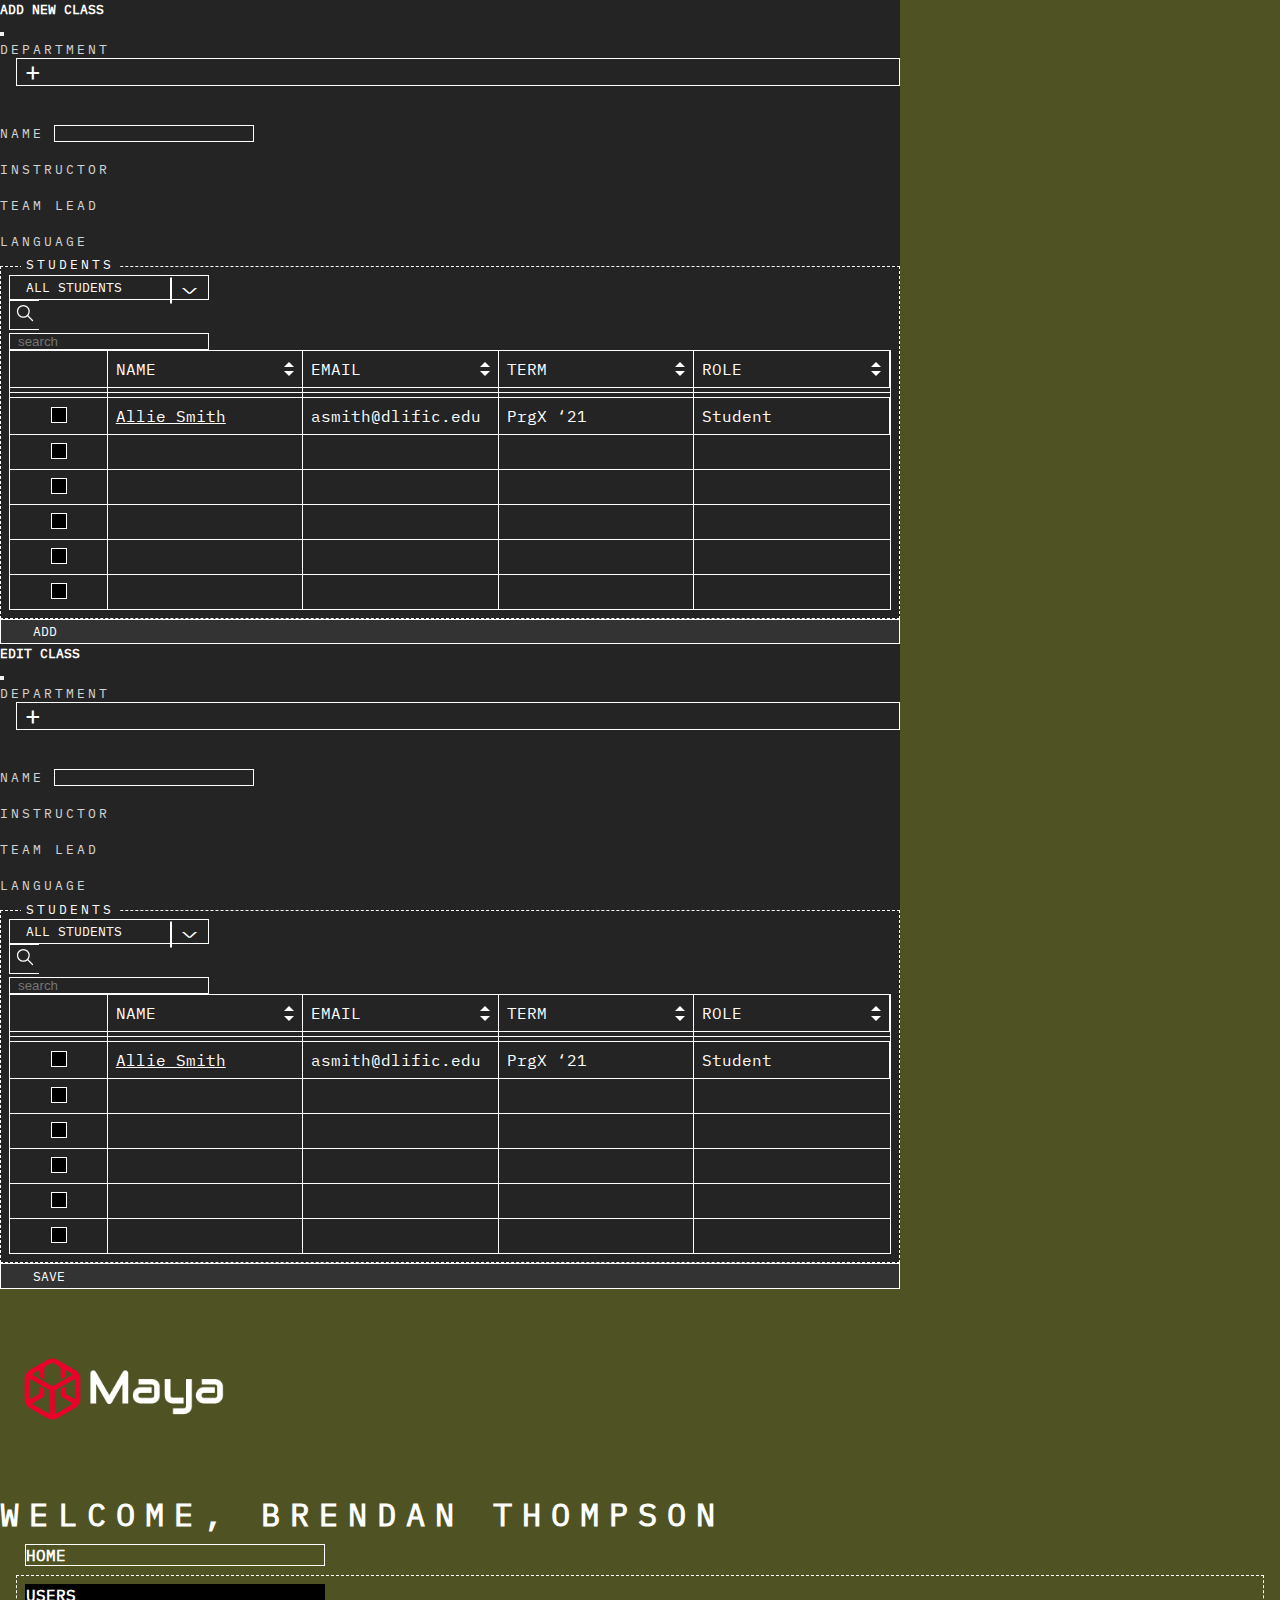
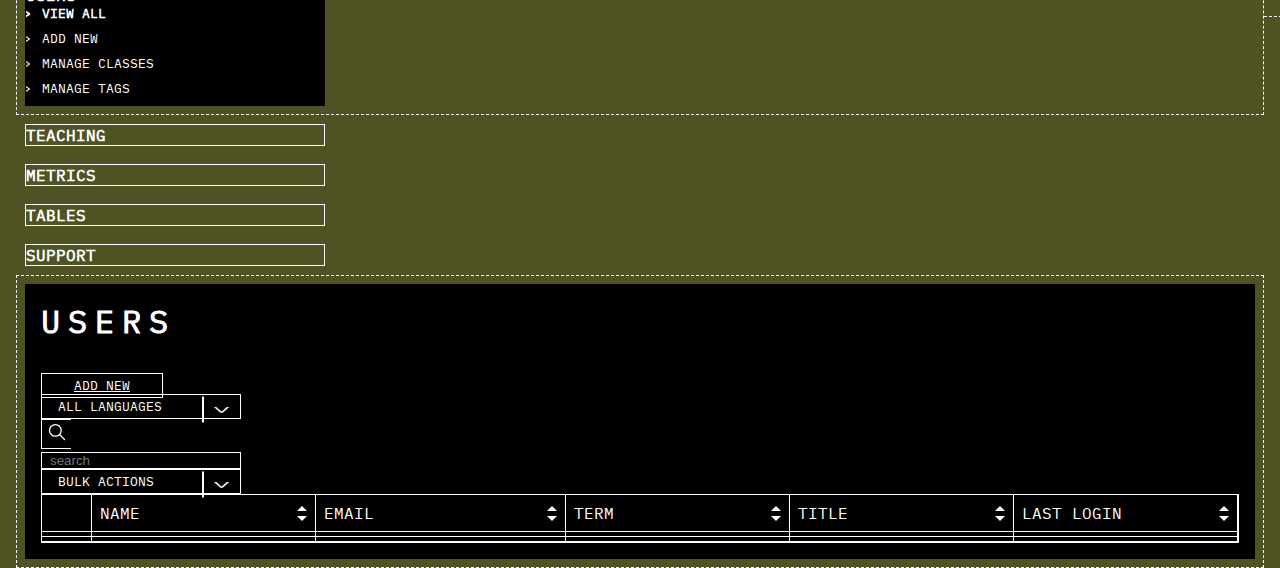
==== commit 090e881d: "Add files via upload" ====
--- a/index.html
+++ b/index.html
@@ -13,6 +13,7 @@
 
         <!-- Custom CSS-->
         <link href="css/main.css" rel="stylesheet" />
+        <link href="css/home.css" rel="stylesheet" />
 
     </head>
     <body class="h-100">
@@ -30,7 +31,7 @@
                   <div class="d-flex form-pair">
                      <label class="label " for="department">DEPARTMENT</label>
   
-                     <div class="custom-select me-3">
+                     <div class="custom-select">
    
                         <select>
                            <option value="#">ALL DEPARTMENTS</option>
@@ -41,10 +42,10 @@
                            <option value="#">UMA</option>
                         </select>
                      </div>                     
-<!-- 
-                     <div id="add-department" class="btn light-btn me-3">ADD</div>
-
-                     <input type="text" class="input hidden add-dept-input"> -->
+
+                     <div class="btn light-btn add-dept-btn">+</div>
+
+                     <input type="text" class="input add-dept-input">
                   </div>
 
                   <div class="d-flex form-pair">
@@ -124,10 +125,10 @@
                      </div>
 
                      <div class="search-box d-flex ms-auto">
-                        <div filterTarget="#add-class-table" filterBy="text" class="search-btn">
+                        <div filterTarget="#add-class-table" filterBy="text" class="search-btn search-btn-singular">
                            <img src="assets/search.svg" alt="search icon">
                         </div>
-                        <input type="text" class="input" placeholder="search">
+                        <input filterTarget="#add-class-table" type="text" class="input search-input" placeholder="search">
                      </div>
 
 
@@ -367,7 +368,7 @@
                   <div class="d-flex form-pair">
                      <label class="label " for="department">DEPARTMENT</label>
 
-                     <div class="custom-select me-3">
+                     <div class="custom-select">
    
                         <select>
                            <option value="#">ALL DEPARTMENTS</option>
@@ -378,10 +379,10 @@
                            <option value="#">UMA</option>
                         </select>
                      </div> 
-<!-- 
-                     <div id="add-department" class="btn light-btn me-3">ADD</div>
-
-                     <input type="text" class="input hidden add-dept-input"> -->
+
+                     <div class="btn light-btn add-dept-btn">+</div>
+
+                     <input type="text" class="input add-dept-input">
                   </div>
 
                   <div class="d-flex form-pair">
@@ -458,10 +459,10 @@
                      </div>
 
                      <div class="search-box d-flex ms-auto">
-                        <div filterTarget="#edit-class-table" filterBy="text" class="search-btn">
+                        <div filterTarget="#edit-class-table" filterBy="text" class="search-btn search-btn-singular">
                            <img src="assets/search.svg" alt="search icon">
                         </div>
-                        <input type="text" class="input" placeholder="search">
+                        <input filterTarget="#edit-class-table" type="text" class="input search-input" placeholder="search">
                      </div>
 
 
@@ -807,60 +808,109 @@
               <!-- Page content wrapper-->
               <div class="page-content-wrapper">
 
-               <!-- HOME TAB -->
-
-               <div class="main-content" id="home">
-
-                  <div class="dotted-content-container d-block" >
-
-                   <div class="secondary-tab dynamic-tab" >
-
-                      <h1 class="main-header">HOME</h1>
-
-                      <div class="light-box">
-                         <div class="light-box-head">
-                            <h3>MESSAGE OF THE DAY</h3>
-                         </div>
-                         <div class="light-box-body">
-                            <p>A1C Jenson completed Chapter 2 last night at 11:24. SrA Hobbs has not started Chapter 2.</p>
-                         </div>
-                      </div>
-
-                      <div class="light-box mt-3">
-                         <div class="light-box-head">
-                            <h3>YOUR LICENSES</h3>
-                         </div>
-                         <div class="light-box-body">
-                            
-                         </div>
-                      </div>
-
-                      <div class="light-box mt-3">
-                         <div class="light-box-head">
-                            <h3>AVAILABLE LANGUAGES</h3>
-                         </div>
-                         <div class="light-box-body">
-
-                           <!-- Language boxes -->
-                            <div class="d-flex">
-                               <div class="d-flex flex-column align-items-center w-25 px-2">
-                                 <img src="assets/img/msa.png" alt="msa" class="language-img w-100">
-
-                                 <p class="my-2">MSA</p>
+                  <!-- HOME TAB -->
+                  <div class="main-content" id="home">
+
+                     <div class="dotted-content-container d-block" >
+
+                     <div class="secondary-tab dynamic-tab" >
+
+                        <h1 class="main-header">HOME</h1>
+
+                        <div class="light-box">
+                           <div class="light-box-head">
+                              <h3>MESSAGE OF THE DAY</h3>
+                           </div>
+                           <div class="light-box-body">
+                              <p>A1C Jenson completed Chapter 2 last night at 11:24. SrA Hobbs has not started Chapter 2.</p>
+                           </div>
+                        </div>
+
+                        <div class="light-box mt-3">
+                           <div class="light-box-head">
+                              <h3>YOUR LICENSES</h3>
+                           </div>
+                           <div class="light-box-body">
+                              
+                              <div class="licenses-line mt-3">
+                                 <p class="license-name">
+                                    MSA
+                                 </p>
+                                 <div class="license-progress">
+                                    <div class="license-progress-bar h-100"></div>
+                                 </div>
+
+                                 <div class="license-available d-flex justify-content-center">
+                                    <p class="issued">4</p>
+                                    <p>/</p>
+                                    <p class="available">6</p>
+                                 </div>
 
                                  <div class="btn language-btn">
-                                    PURCHASED
-                                 </div>
-                               </div>
-                            </div>
-                         </div>
-                      </div>
-
-
-                   </div>
-
+                                    +LICENSES
+                                 </div>
+
+                              </div>
+                           </div>
+                        </div>
+
+                        <div class="light-box mt-3">
+                           <div class="light-box-head">
+                              <h3>AVAILABLE LANGUAGES</h3>
+                           </div>
+                           <div class="light-box-body">
+
+                              <!-- Language boxes -->
+                              <div class="d-flex">
+
+                                 <div class="d-flex flex-column align-items-center w-25 px-2">
+                                    <img src="assets/img/msa.png" alt="msa" class="language-img w-100">
+
+                                    <p class="my-2">MSA</p>
+
+                                    <div class="btn language-btn purchased">
+                                       PURCHASED
+                                    </div>
+                                 </div>
+
+                                 <div class="d-flex flex-column align-items-center w-25 px-2">
+                                    <img src="assets/img/mandarin.png" alt="msa" class="language-img w-100">
+
+                                    <p class="my-2">MANDARIN</p>
+
+                                    <div class="btn language-btn">
+                                       REQUEST
+                                    </div>
+                                 </div>
+
+                                 <div class="d-flex flex-column align-items-center w-25 px-2">
+                                    <img src="assets/img/russian.png" alt="msa" class="language-img w-100">
+
+                                    <p class="my-2">RUSSIAN</p>
+
+                                    <div class="btn language-btn">
+                                       REQUEST
+                                    </div>
+                                 </div>
+
+                                 <div class="d-flex flex-column align-items-center w-25 px-2">
+                                    <img src="assets/img/spanish.png" alt="spanish" class="language-img w-100">
+
+                                    <p class="my-2">SPANISH</p>
+
+                                    <div class="btn language-btn purchased">
+                                       COMING SOON
+                                    </div>
+                                 </div>
+                              </div>
+                           </div>
+                        </div>
+
+
+                     </div>
+
+                     </div>
                   </div>
-               </div>
 
                   <!-- USERS TAB -->
                     <div class="main-content" id="users">
@@ -930,10 +980,10 @@
                               </div>
 
                               <div class="search-box d-flex ms-auto">
-                                 <div filterTarget="#view-users-table" filterBy="text" class="search-btn">
+                                 <div filterTarget="#view-users-table" filterBy="text" class="search-btn search-btn-singular">
                                     <img src="assets/search.svg" alt="search icon">
                                  </div>
-                                 <input type="text" class="input" placeholder="search">
+                                 <input filterTarget="#view-users-table" type="text" class="input search-input" placeholder="search">
                               </div>
                            </div>
 
@@ -1106,10 +1156,10 @@
 
                            <!-- Search box -->
                               <div class="search-box d-flex ms-auto">
-                                 <div filterTarget="#manage-classes-table" class="search-btn">
+                                 <div filterTarget="#manage-classes-table" class="search-btn search-btn-singular">
                                     <img src="assets/search.svg" alt="search icon">
                                  </div>
-                                 <input type="text" class="input" placeholder="search">
+                                 <input filterTarget="#manage-classes-table"  type="text" class="input search-input" placeholder="search">
                               </div>
                            </div>
 
@@ -1530,7 +1580,7 @@
                                  
                                  <div class="custom-select-option">
                                     <label class="checkbox-container me-3">
-                                       <input filterBy="checkbox-mult" filterTarget="[teaching-table]" type="checkbox">
+                                       <input filterBy="checkbox-mult" multiFilter='teaching' type="checkbox">
                                        <span class="checkmark"></span>
                                      </label>
                            
@@ -1539,7 +1589,7 @@
 
                                  <div class="custom-select-option">
                                     <label class="checkbox-container me-3">
-                                       <input filterBy="checkbox-mult" filterTarget="[teaching-table]" type="checkbox">
+                                       <input filterBy="checkbox-mult" multiFilter='teaching' type="checkbox">
                                        <span class="checkmark"></span>
                                      </label>
                            
@@ -1548,7 +1598,7 @@
 
                                  <div class="custom-select-option">
                                     <label class="checkbox-container me-3">
-                                       <input filtcheckboxerBy="" filterTarget="[teaching-table]" type="checkbox">
+                                       <input filtcheckboxerBy="" multiFilter='teaching' type="checkbox">
                                        <span class="checkmark"></span>
                                      </label>
                            
@@ -1567,7 +1617,7 @@
                                  
                                  <div class="custom-select-option">
                                     <label class="checkbox-container me-3">
-                                       <input filterBy="checkbox-mult" filterTarget="[teaching-table]" type="checkbox">
+                                       <input filterBy="checkbox-mult" multiFilter='teaching' type="checkbox">
                                        <span class="checkmark"></span>
                                      </label>
                            
@@ -1577,10 +1627,10 @@
                            </div>
 
                            <div class="search-box d-flex ms-auto">
-                              <div class="search-btn">
+                              <div class="search-btn search-btn-multi">
                                  <img src="assets/search.svg" alt="search icon">
                               </div>
-                              <input type="text" class="input" placeholder="search">
+                              <input type="text" class="input search-input-multi" placeholder="search">
                            </div>
                         </div>
 
@@ -1841,7 +1891,7 @@
                            </div>
 
                            <!-- Body -->
-                           <div listening-table class="table-body">
+                           <div listening-table teaching-table class="table-body">
 
                               <div class="table-secondary-row">
    
@@ -2132,7 +2182,7 @@
                            </div>
 
                            <!-- Body -->
-                           <div reading-table class="table-body">
+                           <div reading-table teaching-table class="table-body">
 
                               <div class="table-secondary-row">
    
@@ -2433,7 +2483,7 @@
                               </div>
                            </div>
 
-                           <div vocab-table class="table-body">
+                           <div vocab-table teaching-table class="table-body">
 
                               <div class="table-secondary-row vocab-row">
    
--- a/css/main.css
+++ b/css/main.css
@@ -51,12 +51,40 @@
 
 .language-btn {
   letter-spacing: 5px;
-  background: #C4C4C4;
+  background: white;
   color: black;
   padding: .5rem;
   font-weight: 700;
   border: none;
-  width: 100%;
+  width: 200px;
+}
+
+.language-btn:hover {
+  color: #333333;
+  background: #e6e6e6;
+}
+
+.language-btn.purchased {
+  background: #C4C4C4;
+}
+
+.language-btn.purchased:hover {
+  background: #ababab;
+}
+
+.add-dept-btn {
+  font-size: 25.6px;
+  line-height: 1;
+  padding: 0 .5rem;
+  margin-left: 1rem;
+  -webkit-transition: width .4s ease;
+  transition: width .4s ease;
+}
+
+.add-dept-btn.active {
+  padding: 0.2rem 2rem;
+  font-size: .8rem;
+  line-height: initial;
 }
 
 .dotted-container {
@@ -332,6 +360,19 @@
   height: 20px;
 }
 
+.add-dept-input {
+  width: 0;
+  opacity: 0;
+  margin-left: 2rem;
+  -webkit-transition: all .4s ease;
+  transition: all .4s ease;
+}
+
+.add-dept-input.active {
+  width: 200px;
+  opacity: 1;
+}
+
 /* Customize the label (the container) */
 .checkbox-container {
   display: block;
--- a/css/home.css
+++ b/css/home.css
@@ -0,0 +1,30 @@
+.licenses-line {
+  position: relative;
+  display: -ms-grid;
+  display: grid;
+  -ms-grid-columns: 1fr 3fr 1fr 1fr;
+      grid-template-columns: 1fr 3fr 1fr 1fr;
+  -webkit-box-align: center;
+      -ms-flex-align: center;
+          align-items: center;
+}
+
+.licenses-line:first-child .license-available:after {
+  content: 'Issued / Available';
+  position: absolute;
+  bottom: 100%;
+  font-weight: 700;
+  font-size: .8rem;
+}
+
+.license-progress {
+  background: #C4C4C4;
+  width: 100%;
+  height: 1rem;
+}
+
+.license-progress-bar {
+  background: #666666;
+  width: 61%;
+}
+/*# sourceMappingURL=home.css.map */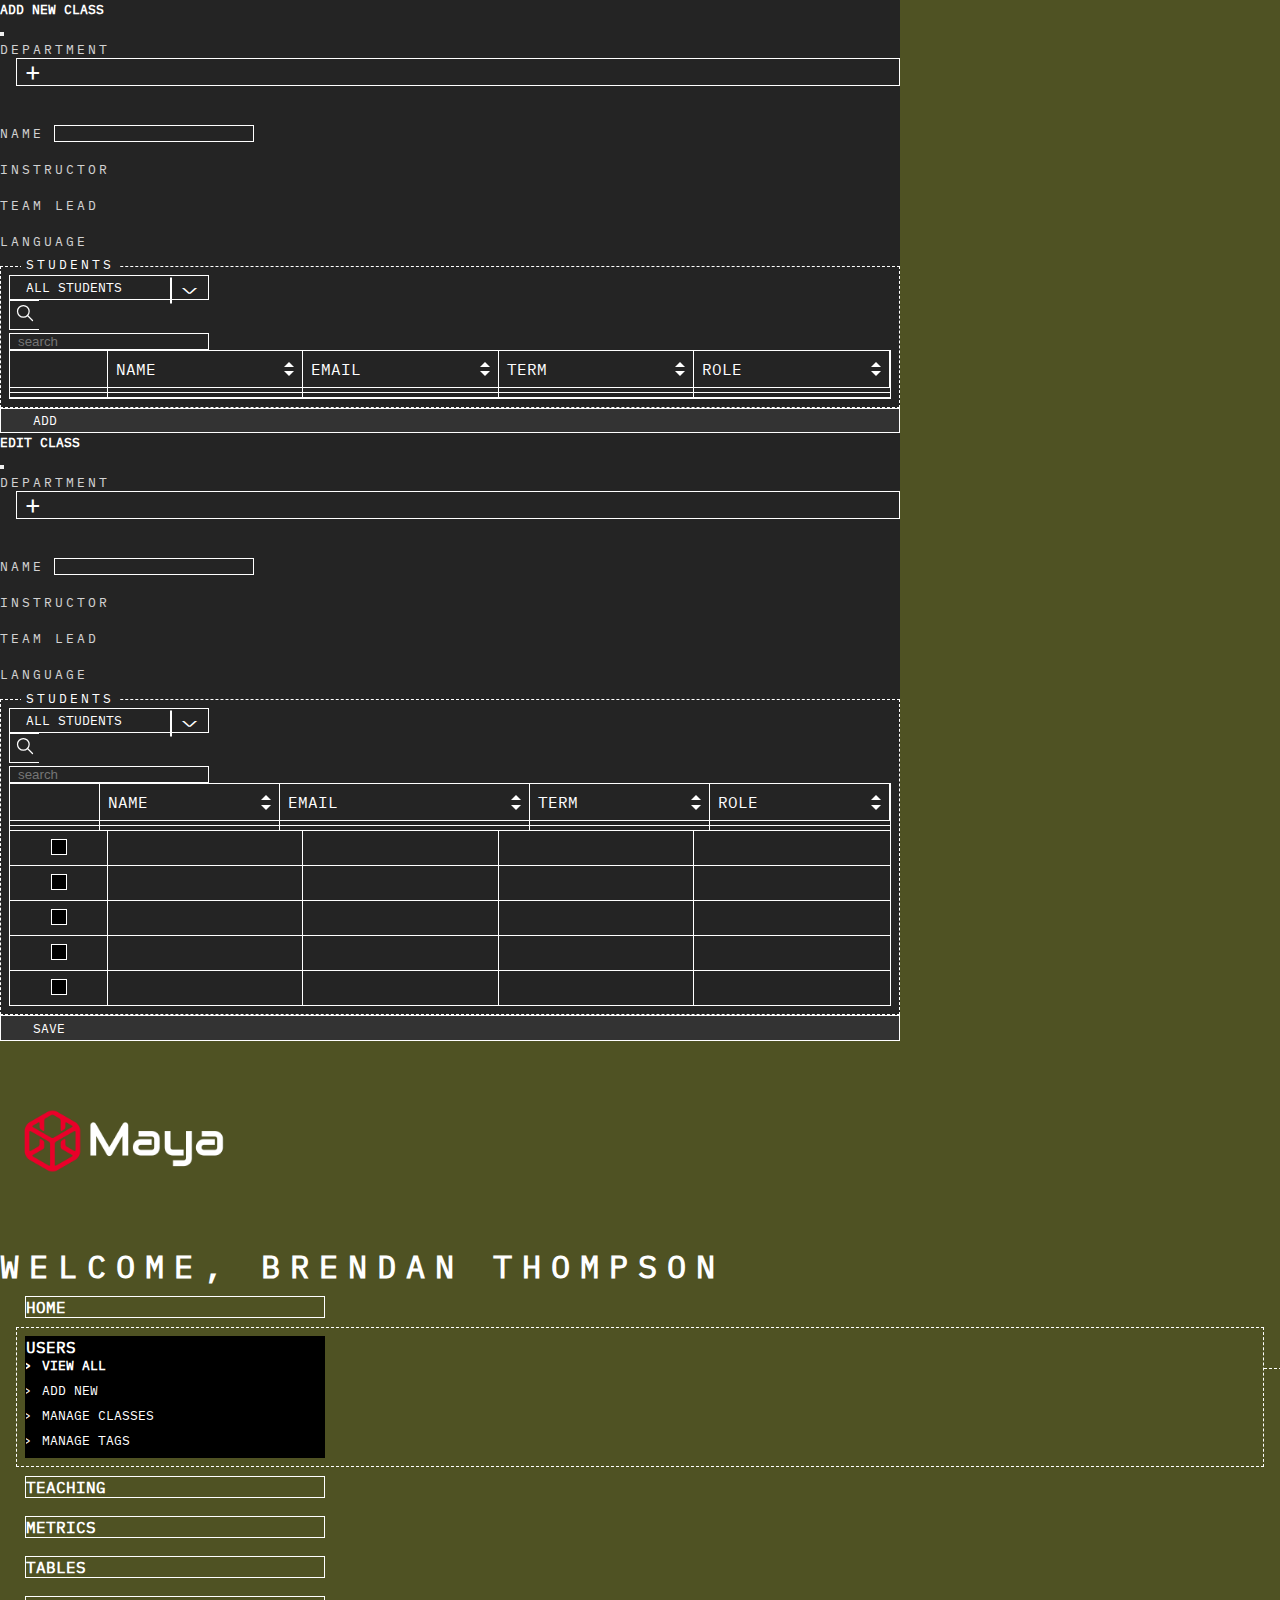
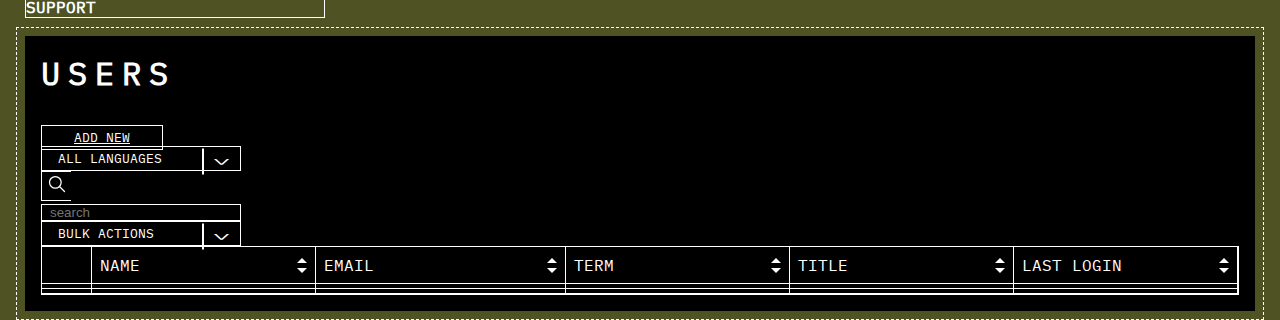
==== commit f93aedad: "Add files via upload" ====
--- a/index.html
+++ b/index.html
@@ -33,7 +33,7 @@
   
                      <div class="custom-select">
    
-                        <select>
+                        <select name="department">
                            <option value="#">ALL DEPARTMENTS</option>
                            <option value="#">LINGUIST NEXT </option>
                            <option value="#">URM</option>
@@ -59,7 +59,7 @@
 
                      <div class="custom-select me-3">
 
-                        <select>
+                        <select name="instructor">
                            <option value="#">ALL INSTRUCTORS</option>
                            <option value="#">ALL INSTRUCTORS</option>
                            <option value="#">ALL INSTRUCTORS</option>
@@ -72,7 +72,7 @@
 
                      <div class="custom-select me-3">
 
-                        <select>
+                        <select name="team-lead">
                            <option value="#">ALL TEAM LEADERS</option>
                            <option value="#">ALL TEAM LEADERS</option>
                            <option value="#">ALL TEAM LEADERS</option>
@@ -85,12 +85,17 @@
 
                      <div class="custom-select me-3">
 
-                        <select>
+                        <select name="language">
                            <option value="#">ALL LANGUAGES</option>
                            <option value="#">ALL LANGUAGES</option>
-                           <option value="#">ARABIC M. STANDARD</option>
-                           <option value="#">ARABIC EGYPTIAN</option>
-                           <option value="#">ENGLISH</option>
+                           <option value="1">Arabic(Saudi Arabia)</option>
+                           <option value="2">French(France)</option>
+                           <option value="3">Korean(South Korea)</option>
+                           <option value="4">Spanish(Spain)</option>
+                           <option value="5">Russian(Russia)</option>
+                           <option value="6">Chinese(Mandarin)</option>
+                           <option value="7">German(Germany)</option>
+                           <option value="8">English(United States)</option>
                         </select>
                      </div>
                   </div>
@@ -109,7 +114,7 @@
                            ALL STUDENTS
                         </p>
                      
-                        <div class="custom-select-options">
+                        <div name='students-select' class="custom-select-options">
                            
                            <div class="custom-select-option">
                               <label class="checkbox-container me-3">
@@ -209,147 +214,15 @@
                      <!-- Table body -->
                      <div id="add-class-table" class="table-body">
 
-                        <div class="custom-table-row">
-                           <div class="first-col table-column">
-                              <label class="checkbox-container">
-                                 <input type="checkbox">
-                                 <span class="checkmark"></span>
-                               </label>
-                           </div>
-                           <div class="table-column">
-                              <p class="row-name">
-                                 Allie Smith
-                              </p>
-                           </div>
-                           <div class="table-column">
-                              <p>asmith@dlific.edu</p>
-                           </div>
-                           <div class="table-column">
-                              <p>PrgX ‘21</p>
-                           </div>
-                           <div class="table-column">
-                              <p>Student</p>
-                           </div>
-   
-                        </div>
-   
-                        <div class="custom-table-row">
-                           <div class="first-col table-column">
-                              <label class="checkbox-container">
-                                 <input type="checkbox">
-                                 <span class="checkmark"></span>
-                               </label>
-                           </div>
-                           <div class="table-column">
-                              <p class="row-name">
-   
-                              </p>
-                           </div>
-   
-                           <div class="table-column">
-   
-                           </div>
-                           <div class="table-column">
-   
-                           </div>
-   
-   
-                        </div>
-   
-                        <div class="custom-table-row">
-                           <div class="first-col table-column">
-                              <label class="checkbox-container">
-                                 <input type="checkbox">
-                                 <span class="checkmark"></span>
-                               </label>
-                           </div>
-                           <div class="table-column">
-                              <p class="row-name">
-   
-                              </p>
-                           </div>
-   
-                           <div class="table-column">
-   
-                           </div>
-                           <div class="table-column">
-   
-                           </div>
-   
-                        </div>
-   
-                        <div class="custom-table-row">
-                           <div class="first-col table-column">
-                              <label class="checkbox-container">
-                                 <input type="checkbox">
-                                 <span class="checkmark"></span>
-                               </label>
-                           </div>
-                           <div class="table-column">
-                              <p class="row-name">
-   
-                              </p>
-                           </div>
-   
-                           <div class="table-column">
-   
-                           </div>
-   
-                           <div class="table-column">
-   
-                           </div>
-   
-                        </div>
-   
-                        <div class="custom-table-row">
-                           <div class="first-col table-column">
-                              <label class="checkbox-container">
-                                 <input type="checkbox">
-                                 <span class="checkmark"></span>
-                               </label>
-                           </div>
-                           <div class="table-column">
-                              <p class="row-name">
-   
-                              </p>
-                           </div>
-   
-                           <div class="table-column">
-   
-                           </div>
-                           <div class="table-column">
-   
-                           </div>
-   
-                        </div>
-                        <div class="custom-table-row">
-                           <div class="first-col table-column">
-                              <label class="checkbox-container">
-                                 <input type="checkbox">
-                                 <span class="checkmark"></span>
-                               </label>
-                           </div>
-                           <div class="table-column">
-                              <p class="row-name">
-   
-                              </p>
-                           </div>
-   
-                           <div class="table-column">
-   
-                           </div>
-                           <div class="table-column">
-   
-                           </div>
-   
-                        </div>
+                       
+   
                      </div>
 
                    </div>
 
                    
                   </div>
-                  <div data-bs-dismiss="modal" class="btn btn-light-custom mt-5">ADD</div>
+                  <div data-bs-dismiss="modal" class="btn btn-light-custom mt-5 post-class-btn">ADD</div>
              </div>
            </div>
          </div>
@@ -370,7 +243,7 @@
 
                      <div class="custom-select">
    
-                        <select>
+                        <select name="department">
                            <option value="#">ALL DEPARTMENTS</option>
                            <option value="#">LINGUIST NEXT </option>
                            <option value="#">URM</option>
@@ -386,16 +259,16 @@
                   </div>
 
                   <div class="d-flex form-pair">
-                     <label class="label " for="email">NAME</label>
-
-                     <input name="email" type="email" class="input">
+                     <label class="label " for="name">NAME</label>
+
+                     <input name="name" type="name" class="input">
                   </div>
                   <div class="d-flex form-pair">
-                     <label class="label " for="email">INSTRUCTOR</label>
+                     <label class="label ">INSTRUCTOR</label>
 
                      <div class="custom-select me-3">
 
-                        <select>
+                        <select name="instructor">
                            <option value="#">ALL INSTRUCTORS</option>
                            <option value="#">ALL INSTRUCTORS</option>
                            <option value="#">ALL INSTRUCTORS</option>
@@ -407,7 +280,7 @@
 
                      <div class="custom-select me-3">
 
-                        <select>
+                        <select name="team-lead">
                            <option value="#">ALL TEAM LEADERS</option>
                            <option value="#">ALL TEAM LEADERS</option>
                            <option value="#">ALL TEAM LEADERS</option>
@@ -420,11 +293,17 @@
 
                      <div class="custom-select me-3">
 
-                        <select>
-                           <option value="#">ARABIC M. STANDARD</option>
-                           <option value="#">ARABIC M. STANDARD</option>
-                           <option value="#">ARABIC EGYPTIAN</option>
-                           <option value="#">ENGLISH</option>
+                        <select name="language">
+                           <option value="#">ALL LANGUAGES</option>
+                           <option value="#">ALL LANGUAGES</option>
+                           <option value="1">Arabic(Saudi Arabia)</option>
+                           <option value="2">French(France)</option>
+                           <option value="3">Korean(South Korea)</option>
+                           <option value="4">Spanish(Spain)</option>
+                           <option value="5">Russian(Russia)</option>
+                           <option value="6">Chinese(Mandarin)</option>
+                           <option value="7">German(Germany)</option>
+                           <option value="8">English(United States)</option>
                         </select>
                      </div>
                   </div>
@@ -443,7 +322,7 @@
                            ALL STUDENTS
                         </p>
                      
-                        <div class="custom-select-options">
+                        <div name="students-select" class="custom-select-options">
                            
                            <div class="custom-select-option">
                               <label class="checkbox-container me-3">
@@ -482,7 +361,7 @@
                               <div class="sort-btn sort-btn-down"></div>
                            </div>
                         </div>
-                        <div class="table-column">
+                        <div class="table-column large-column">
                            <p>EMAIL</p>
                            <div class="d-flex flex-column">
                               <div class="sort-btn sort-btn-up"></div>
@@ -514,7 +393,7 @@
                         <div class="table-column">
 
                         </div>
-                        <div class="table-column">
+                        <div class="table-column large-column">
 
                         </div>
                         <div class="table-column">
@@ -530,7 +409,7 @@
 
                         </div>
 
-                        <div class="table-column">
+                        <div class="table-column large-column">
 
                         </div>
                         <div class="table-column">
@@ -543,6 +422,8 @@
                      <!-- Table body -->
                      <div id="edit-class-table" class="table-body">
 
+                       
+   
                         <div class="custom-table-row">
                            <div class="first-col table-column">
                               <label class="checkbox-container">
@@ -552,18 +433,17 @@
                            </div>
                            <div class="table-column">
                               <p class="row-name">
-                                 Allie Smith
+   
                               </p>
                            </div>
+   
                            <div class="table-column">
-                              <p>asmith@dlific.edu</p>
+   
                            </div>
                            <div class="table-column">
-                              <p>PrgX ‘21</p>
-                           </div>
-                           <div class="table-column">
-                              <p>Student</p>
-                           </div>
+   
+                           </div>
+   
    
                         </div>
    
@@ -587,7 +467,6 @@
    
                            </div>
    
-   
                         </div>
    
                         <div class="custom-table-row">
@@ -606,6 +485,7 @@
                            <div class="table-column">
    
                            </div>
+   
                            <div class="table-column">
    
                            </div>
@@ -628,13 +508,11 @@
                            <div class="table-column">
    
                            </div>
-   
                            <div class="table-column">
    
                            </div>
    
                         </div>
-   
                         <div class="custom-table-row">
                            <div class="first-col table-column">
                               <label class="checkbox-container">
@@ -656,33 +534,12 @@
                            </div>
    
                         </div>
-                        <div class="custom-table-row">
-                           <div class="first-col table-column">
-                              <label class="checkbox-container">
-                                 <input type="checkbox">
-                                 <span class="checkmark"></span>
-                               </label>
-                           </div>
-                           <div class="table-column">
-                              <p class="row-name">
-   
-                              </p>
-                           </div>
-   
-                           <div class="table-column">
-   
-                           </div>
-                           <div class="table-column">
-   
-                           </div>
-   
-                        </div>
                      </div>
 
                    </div>
                    
                   </div>
-                  <div data-bs-dismiss="modal" class="btn btn-light-custom mt-5">SAVE</div>
+                  <div data-bs-dismiss="modal" class="btn btn-light-custom mt-5 edit-class-save-btn">SAVE</div>
 
              </div>
            </div>
@@ -934,14 +791,14 @@
                                  </p>
 
                                  <div class="custom-select-options">
-
+                                   
                                     <div class="custom-select-option">
                                        <label   class="checkbox-container me-3">
                                           <input filterBy="checkbox" filterTarget="#view-users-table"  type="checkbox">
                                           <span class="checkmark"></span>
                                         </label>
 
-                                        <p>ARABIC MODERN STANDARD</p>
+                                        <p>Arabic(Saudi Arabia)</p>
                                     </div>
 
                                     <div class="custom-select-option">
@@ -950,7 +807,7 @@
                                           <span class="checkmark"></span>
                                         </label>
 
-                                        <p>ARABIC EGYPTIAN</p>
+                                        <p>French(France)</p>
                                     </div>
 
                                     <div class="custom-select-option">
@@ -959,7 +816,48 @@
                                           <span class="checkmark"></span>
                                         </label>
 
-                                        <p>ENGLISH</p>
+                                        <p>Korean(South Korea)</p>
+                                    </div>
+
+                                    <div class="custom-select-option">
+                                       <label  class="checkbox-container me-3">
+                                          <input filterBy="checkbox" filterTarget="#view-users-table"  type="checkbox">
+                                          <span class="checkmark"></span>
+                                        </label>
+
+                                        <p>Spanish(Spain)</p>
+                                    </div>
+                                    <div class="custom-select-option">
+                                       <label  class="checkbox-container me-3">
+                                          <input filterBy="checkbox" filterTarget="#view-users-table"  type="checkbox">
+                                          <span class="checkmark"></span>
+                                        </label>
+
+                                        <p>Russian(Russia)</p>
+                                    </div>
+                                    <div class="custom-select-option">
+                                       <label  class="checkbox-container me-3">
+                                          <input filterBy="checkbox" filterTarget="#view-users-table"  type="checkbox">
+                                          <span class="checkmark"></span>
+                                        </label>
+
+                                        <p>Chinese(Mandarin)</p>
+                                    </div>
+                                    <div class="custom-select-option">
+                                       <label  class="checkbox-container me-3">
+                                          <input filterBy="checkbox" filterTarget="#view-users-table"  type="checkbox">
+                                          <span class="checkmark"></span>
+                                        </label>
+
+                                        <p>German(Germany)</p>
+                                    </div>
+                                    <div class="custom-select-option">
+                                       <label  class="checkbox-container me-3">
+                                          <input filterBy="checkbox" filterTarget="#view-users-table"  type="checkbox">
+                                          <span class="checkmark"></span>
+                                        </label>
+
+                                        <p>English(United States)</p>
                                     </div>
                                  </div>
                               </div>
@@ -1370,7 +1268,7 @@
 
                                  <div class="custom-select">
 
-                                    <select>
+                                    <select name="role">
                                        <option value="student">ROLE</option>
                                        <option value="student">STUDENT</option>
                                        <option value="instructor">INSTRUCTOR</option>
@@ -1393,13 +1291,12 @@
 
                                  <div class="custom-select me-3">
    
-                                    <select>
+                                    <select name="term">
                                        <option value="#">ALL TERMS</option>
-                                       <option value="1.21">1.21</option>
-                                       <option value="2.21">2.21</option>
-                                       <option value="3.21">3.21</option>
-                                       <option value="4.21">4.21</option>
-                                       <option value="1.22">1.22</option>
+                                       <option value="#">ALL TERMS</option>
+                                       <option value="0">n/a</option>
+                                       <option value="1">1 year</option>
+                                
                                     </select>
                                  </div>
                               </div>
@@ -1410,7 +1307,7 @@
 
                                  <div class="custom-select">
 
-                                    <select>
+                                    <select name="class">
                                        <option value="all-classes">ALL CLASSES</option>
                                        <option value="all-classes">CLASS A</option>
 
@@ -1423,14 +1320,14 @@
                                  <label class="label " >NOTIFY</label>
 
                                  <label class="checkbox-container me-3">
-                                    <input checked type="checkbox">
+                                    <input name="notify" checked type="checkbox">
                                     <span class="checkmark mt-1"></span>
                                   </label>
 
                                   <p class="text-muted pt-2">SEND EMAIL WITH LOGIN CREDENTIALS</p>
                               </div>
 
-                              <div class="view-user-link btn btn-light-custom mt-5">ADD</div>
+                              <div class="view-user-link add-new-user-btn btn btn-light-custom mt-5">ADD</div>
                            </form>
 
                         </div>
@@ -1515,11 +1412,9 @@
    
                                     <select name="term">
                                        <option value="#">ALL TERMS</option>
-                                       <option value="1.21">1.21</option>
-                                       <option value="2.21">2.21</option>
-                                       <option value="3.21">3.21</option>
-                                       <option value="4.21">4.21</option>
-                                       <option value="1.22">1.22</option>
+                                       <option value="#">ALL TERMS</option>
+                                       <option value="0">n/a</option>
+                                       <option value="1">1 year</option>
                                     </select>
                                  </div>
                               </div>
@@ -1543,14 +1438,14 @@
                                  <label class="label " >NOTIFY</label>
 
                                  <label class="checkbox-container me-3">
-                                    <input checked type="checkbox">
+                                    <input name="notify" checked type="checkbox">
                                     <span class="checkmark mt-1"></span>
                                   </label>
 
                                   <p class="text-muted pt-2">SEND EMAIL WITH LOGIN CREDENTIALS</p>
                               </div>
 
-                              <div class=" view-user-link btn btn-light-custom mt-5">SAVE</div>
+                              <div class=" view-user-link save-user-btn btn btn-light-custom mt-5">SAVE</div>
                            </form>
 
                         </div>
@@ -1576,7 +1471,7 @@
                                  ALL CLASSES
                               </p>
                            
-                              <div class="custom-select-options">
+                              <div name='classes' class="custom-select-options">
                                  
                                  <div class="custom-select-option">
                                     <label class="checkbox-container me-3">
@@ -1613,7 +1508,7 @@
                                  ALL STUDENTS
                               </p>
                            
-                              <div class="custom-select-options">
+                              <div name="students" class="custom-select-options">
                                  
                                  <div class="custom-select-option">
                                     <label class="checkbox-container me-3">
